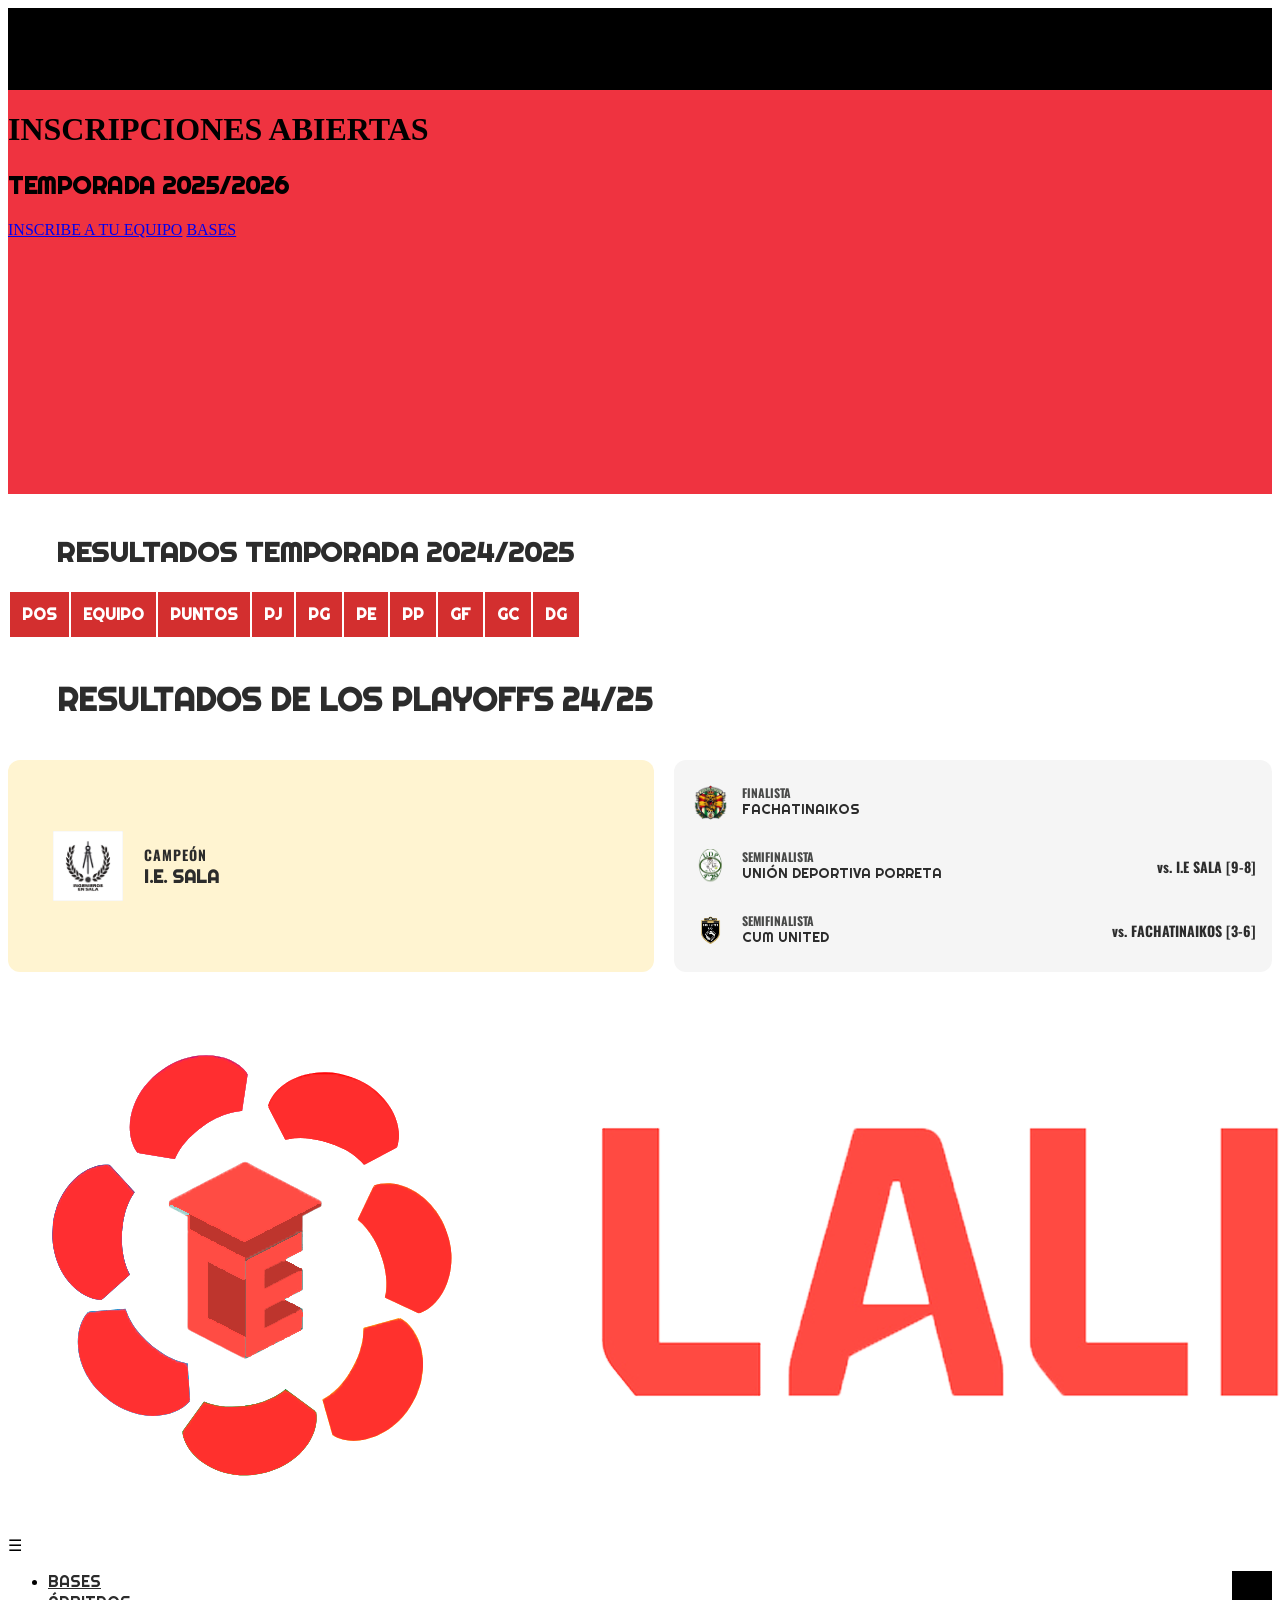
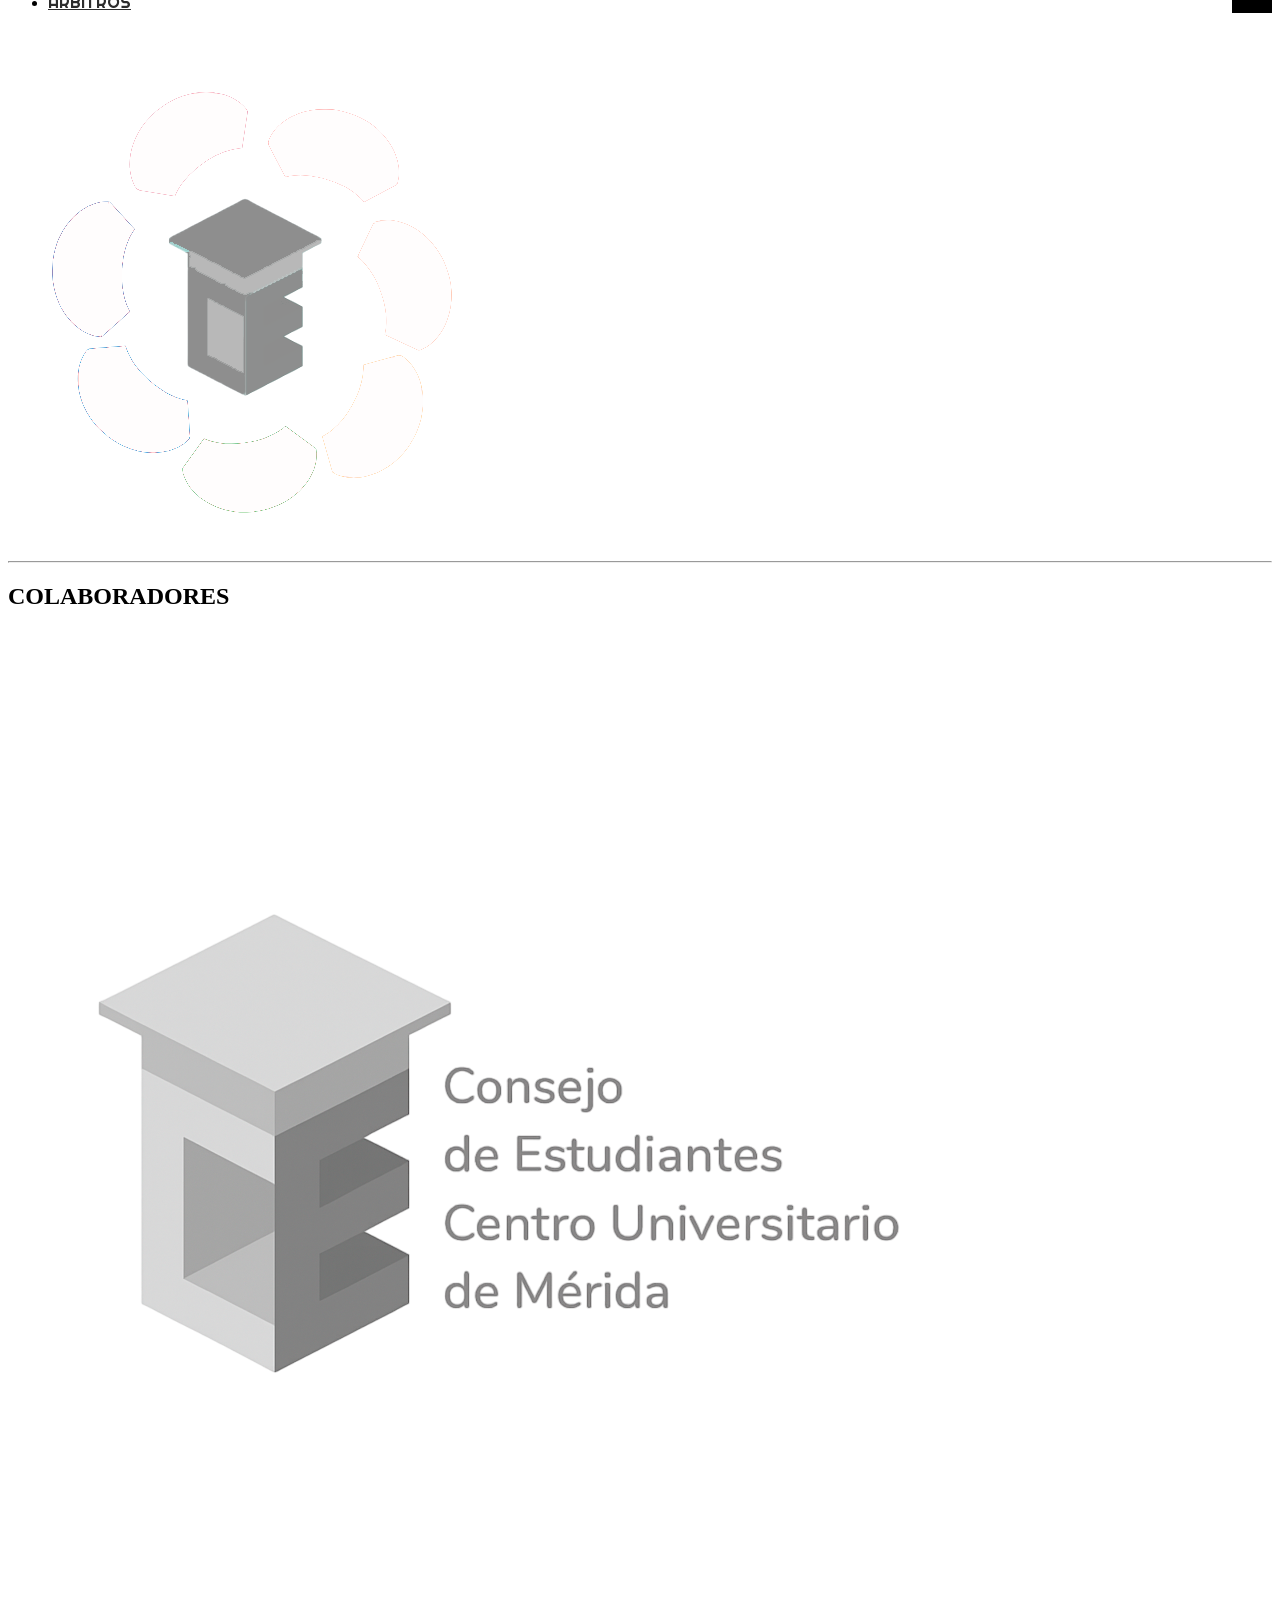
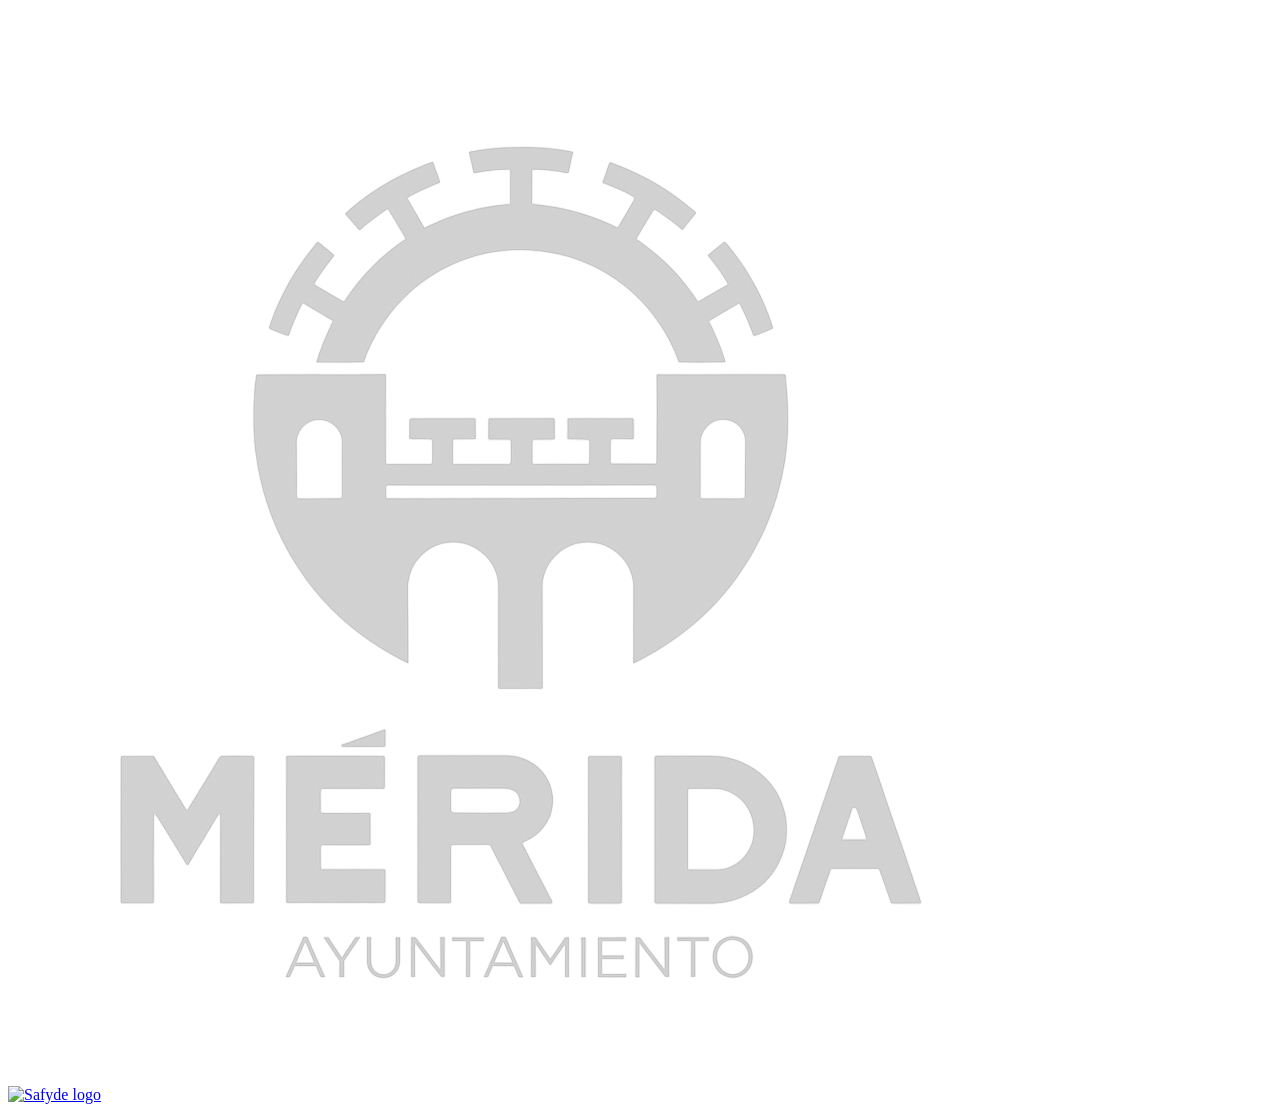
==== index.html @ 085ee6e8 "Portal del árbitro incorporado" ====
<!DOCTYPE html>
<html lang="es">

<head>
    <meta charset="UTF-8">
    <meta name="viewport" content="width=device-width, initial-scale=1.0">
    <title>LALIGA DEL CUMe - Inicio</title>
    <link rel="stylesheet" href="styles/styles.css">
    <link rel="stylesheet" href="styles/preloader.css">
    <link rel="stylesheet" href="styles/stylesTeams.css">
    <link rel="stylesheet" href="styles/estadisticas.css">
    <link rel="icon" href="images/favicon/favicon-32x32.png" type="image/x-icon">
    <link rel="preconnect" href="https://fonts.googleapis.com">
    <link rel="preconnect" href="https://fonts.gstatic.com" crossorigin>
    <link href="https://fonts.googleapis.com/css2?family=Anton&family=Oswald:wght@200..700&display=swap"
        rel="stylesheet">
    <link rel="stylesheet" href="https://fonts.googleapis.com/css?family=Righteous">
    <link rel="stylesheet" href="https://fonts.googleapis.com/css?family=Monomaniac+One">
</head>

<body>
    <div style="background-color: #ef3340; height: 404px; border-top: 82px solid;">
        <div class="hero">
            <h1>INSCRIPCIONES ABIERTAS</h1>
            <h2 style="font-family: Righteous;">TEMPORADA 2025/2026</h2>
            <a href="https://forms.gle/AZAwZjxDBY2F9Ka5A" class="btn" target="_blank">INSCRIBE A TU EQUIPO</a>
            <a href="LALIGA Normas 2526 v1.0.pdf" class="btn bases-btn mobile-only" target="_blank">BASES</a>
        </div>
    </div>
    <div class="estadisticas">
        <h2 id="tituloEstadisticas">RESULTADOS TEMPORADA 2024/2025</h2>
        <table id="tablaEstadisticas">
            <thead>
                <tr>
                    <th>POS</th>
                    <th>EQUIPO</th>
                    <th>PUNTOS</th>
                    <th>PJ</th>
                    <th>PG</th>
                    <th>PE</th>
                    <th>PP</th>
                    <th>GF</th>
                    <th>GC</th>
                    <th>DG</th>
                </tr>
            </thead>
            <tbody>
                <!-- Los datos de Google Sheets se insertarán aquí -->
            </tbody>
        </table>
    </div>
    <h2 id="tituloPlayoffs">RESULTADOS DE LOS PLAYOFFS 24/25</h2>
    <section id="playoffResults">
        <div class="playoff-container">
            <!-- Campeón -->
            <div class="playoff-winner">
                <div class="team-logo">
                    <img src="images/Escudos/I.E. SALA.png" alt="Logo Campeón">
                </div>
                <div class="team-info">
                    <span class="title">CAMPEÓN</span>
                    <span class="name">I.E. SALA</span>
                </div>
            </div>
            <!-- Cuadro de Finalista y Semifinalistas -->
            <div class="playoff-box">
                <!-- Finalista -->
                <div class="playoff-entry">
                    <div class="entry-logo">
                        <img src="images/Escudos/FACHATINAIKOS.png" alt="Finalista">
                    </div>
                    <div class="entry-info">
                        <span class="title">FINALISTA</span>
                        <span class="name">FACHATINAIKOS</span>
                    </div>
                </div>
                <!-- Semifinalista 1 -->
                <div class="playoff-entry">
                    <div class="entry-logo">
                        <img src="images/Escudos/UNIÓN DEPORTIVA PORRETA.png" alt="Semifinalista 1">
                    </div>
                    <div class="entry-info">
                        <span class="title">SEMIFINALISTA</span>
                        <span class="name">UNIÓN DEPORTIVA PORRETA</span>
                    </div>
                    <div class="match-result">vs. I.E SALA [9-8]</div>
                </div>
                <!-- Semifinalista 2 -->
                <div class="playoff-entry">
                    <div class="entry-logo">
                        <img src="images/Escudos/CUM UNITED.png" alt="Semifinalista 2">
                    </div>
                    <div class="entry-info">
                        <span class="title">SEMIFINALISTA</span>
                        <span class="name">CUM UNITED</span>
                    </div>
                    <div class="match-result">vs. FACHATINAIKOS [3-6]</div>
                </div>
            </div>
        </div>
    </section>
    <nav class="navbar">
        <div class="logoLiga">
            <a href="index.html">
                <img src="images/logoLigaRojo.png" alt="CECUME logo" class="img">
            </a>
            <h1></h1>
        </div>
        <div class="menu-toggle" id="menu-toggle">&#9776;</div>
        <ul class="nav-links" id="nav-links" style="border-right: 40px solid;">
            <!--<li>
                    <a href="#main-content" style="color: #2c2c2c; font-family: Righteous;">JORNADAS</a>
                </li>
                <li>
                    <a href="#jornadas-container" style="color: #2c2c2c; font-family: Righteous;">EQUIPOS</a>
                </li>
            <li>
                <a href="equipos.html" style="color: #2c2c2c; font-family: Righteous;">EQUIPOS</a>
            </li>-->
            <li>
                <a href="LALIGA Normas 2526 v1.0.pdf" target="_blank"
                    style="color: #2c2c2c; font-family: Righteous;">BASES</a>
            </li>
            <li>
                <a href="actas.html" style="color: #2c2c2c; font-family: Righteous;">ÁRBITROS</a>
            </li>
        </ul>
    </nav>
    <div class="container">
        <div class="content-wrapper">
            <div class="sidebar">
                <table id="goleadores">
                    <thead>
                        <tr>
                        </tr>
                    </thead>
                    <tbody></tbody>
                </table>
            </div>
        </div>
    </div>
    <div id="jornadas-container">
    </div>
    <footer>
        <div class="footer-logo">
            <img src="images/logoLigaNuevo.png" alt="Logo Liga">
        </div>
        <hr class="footer-separator">
        <h2 class="footer-title">COLABORADORES</h2>
        <div class="footer-logos">
            <div class="logo-container logo-cecume">
                <a href="https://www.cecume.org" target="_blank">
                    <img src="images/cecume.png" alt="CECUME logo">
                </a>
            </div>
            <div class="logo-container logo-merida">
                <a href="https://merida.es" target="_blank">
                    <img src="images/aytoMerida.png" alt="Ayto Mérida logo">
                </a>
            </div>
            <div class="logo-container logo-safyde">
                <a href="https://safyde.unex.es" target="_blank">
                    <img src="images/safyde.png" alt="Safyde logo">
                </a>
            </div>
        </div>
    </footer>
    <script src="scripts/script.js"></script>
</body>

</html>
---- styles/estadisticas.css ----
#jornadas-container {
    width: 80%;
    max-width: 700px;
    margin: 20px auto; /* Centra el contenedor en la página */
}

.jornada {
    display: flex; /* Cambiado a flex para alinear contenido */
    flex-direction: column; /* Coloca elementos uno debajo del otro */
    align-items: center; /* Centra el contenido dentro de la jornada */
    background-color: #444;
    margin-bottom: 20px;
    padding: 10px;
    border-radius: 8px;
}

.jornada-title {
    font-size: 1.2em; /* Tamaño base del título */
    margin-bottom: 10px;
    font-weight: bold;
    text-align: center; /* Centra el título */
}

.partido {
    display: flex;
    justify-content: space-between; /* Alinea los elementos a los extremos */
    align-items: center; /* Centra verticalmente los elementos */
    padding: 10px;
    border-top: 1px solid #555;
    width: 100%; /* Asegura que el partido ocupe todo el ancho */
    box-sizing: border-box; /* Incluye padding y border en el ancho total */
}

.partido:first-child {
    border-top: none;
}

.equipo {
    display: flex;
    flex-direction: column; /* Cambiado para mostrar escudo encima del nombre */
    align-items: center; /* Centra horizontalmente el escudo y el nombre */
    flex: 1; /* Permite que el equipo ocupe el espacio restante */
    min-width: 0; /* Permite que el texto se ajuste correctamente */
}

.equipo img {
    width: 48px; /* Aumenta el tamaño de los logos */
    height: 48px; /* Mantiene la proporción */
    margin-bottom: 4px; /* Espacio entre el escudo y el nombre */
}

.resultado {
    font-size: 1em; /* Tamaño base del resultado */
    font-weight: bold;
    text-align: right; /* Alinea el texto a la derecha */
    white-space: nowrap; /* Evita que el texto se rompa en múltiples líneas */
    min-width: 50px; /* Establece un ancho mínimo para el resultado */
}

.estado {
    font-size: 0.9em; /* Tamaño del estado */
    color: #32CD32;
}

/* Estilo responsivo para pantallas pequeñas */
@media (max-width: 600px) {
    .equipo img {
        width: 36px; /* Reduce el tamaño de los logos en pantallas pequeñas */
        height: 36px; /* Mantiene la proporción */
    }

    .jornada-title {
        font-size: 1em; /* Reduce el tamaño de la fuente en pantallas pequeñas */
    }

    .partido {
        padding: 8px; /* Reduce el padding de los partidos */
    }

    .resultado {
        font-size: 0.8em; /* Reduce el tamaño del resultado en pantallas pequeñas */
    }

    .estado {
        font-size: 0.8em; /* Reduce el tamaño del estado en pantallas pequeñas */
    }

    .jornada {
        padding: 8px; /* Reduce el padding de la jornada para que se vea más compacto */
    }
}

/* Contenedor de la tabla */
.estadisticas {
    width: 100%;
    margin: 40px 0;
    text-align: center;
    font-family: 'Righteous', sans-serif;
    color: #2c2c2c; /* texto negro por defecto */
}

#tituloEstadisticas {
    text-align: left;       /* alineado a la izquierda */
    margin: 20px 0;         /* espacio arriba y abajo */
    font-size: 28px;        /* tamaño del título */
    font-family: 'Righteous', sans-serif;
    color: #2c2c2c;         /* color negro */
    padding-left: 48px;
}

@media (max-width: 768px) {
    #tituloEstadisticas {
        font-size: 19px; /* tamaño más pequeño en móvil */
        padding-left: 12px;
    }

    /* Ocultar columnas 5, 6 y 7 de todas las tablas */
    table td:nth-child(6),
    table th:nth-child(6),
    table td:nth-child(8),
    table th:nth-child(8),
    table td:nth-child(9),
    table th:nth-child(9) {
        display: none;
    }
}

/* Encabezado */
#tablaEstadisticas thead th {
    background-color: #d32f2f; /* rojo oscuro */
    color: #ffffff;             /* blanco para contraste */
    padding: 12px;
    position: sticky;
    top: 0;
    z-index: 2;
    text-align: center; /* por defecto centrado */
}

/* Encabezado columna EQUIPOS alineado a la izquierda */
#tablaEstadisticas thead th:nth-child(2) {
    text-align: left;
    padding-left: 12px;
}

/* Filas alternas */
#tablaEstadisticas tbody tr:nth-child(odd) {
    background-color: #f5f5f5; /* gris muy claro */
    color: #2c2c2c;            /* texto negro */
}

#tablaEstadisticas tbody tr:nth-child(even) {
    background-color: #fffafa; /* blanco suave */
    color: #2c2c2c;            /* texto negro */
}

/* Hover */
#tablaEstadisticas tbody tr:hover {
    background-color: #f1dbdd; /* rosado suave */
    color: #2c2c2c;            /* texto negro */
    transition: 0.3s;
}

/* Playoff: fondo dorado suave */
#tablaEstadisticas tbody tr.playoff {
    background-color: #fff4d1; /* dorado suave */
    color: #2c2c2c;            /* texto negro */
}

/* Logos */
#tablaEstadisticas td img {
    display: inline-block;
    vertical-align: middle;
    margin-right: 8px;
    height: 20px;
}

/* Columna EQUIPOS alineada a la izquierda */
#tablaEstadisticas td:nth-child(2) {
    text-align: left;
    padding-left: 12px; /* espacio desde el borde */
}

/* Todas las demás columnas centradas */
#tablaEstadisticas td:not(:nth-child(2)) {
    text-align: center;
}

/* Contenedor del playoff */
#playoffResults {
    width: 100%;
    margin: 40px 0;
    font-family: 'Oswald', sans-serif;
    color: #2c2c2c;
}

.playoff-container {
    display: flex;
    flex-wrap: wrap;
    gap: 20px;
}

/* Campeón */
.playoff-winner {
    display: flex;
    align-items: center;
    background-color: #fff4d1; /* dorado suave */
    padding: 40px;
    border-radius: 12px;
    flex: 1 1 300px;
    font-family: 'Oswald', sans-serif;
    color: #2c2c2c;
}

.playoff-winner .team-logo {
    width: 80px;
    height: 80px;
    display: flex;
    align-items: center;
    justify-content: center;
    margin-right: 16px;
}

.playoff-winner .team-logo img {
    max-width: 70px;
    max-height: 70px;
}

.playoff-winner .team-info {
    display: flex;
    flex-direction: column;
    justify-content: center;
}

.playoff-winner .team-info .title {
    font-weight: bold;
    font-size: 14px;
    letter-spacing: 1px;
    text-transform: uppercase; /* MAYÚSCULAS */
    color: #484948;
    color: inherit;
}

.playoff-winner .team-info .name {
    font-size: 18px;
    font-weight: 700;
    font-family: "Righteous";
}

/* Cuadro de Finalista y Semifinalistas */
.playoff-box {
    display: flex;
    flex-direction: column;
    gap: 12px;
    flex: 1 1 300px;
    background-color: #f5f5f5;
    border-radius: 12px;
    padding: 16px;
    font-family: 'Oswald', sans-serif;
    color: #2c2c2c;
}

/* Cada entrada de playoff */
.playoff-entry {
    display: flex;
    align-items: center;
    gap: 12px;
    padding: 6px 0;
    color: inherit;
    font-family: inherit;
}

.playoff-entry .entry-logo {
    width: 40px;
    height: 40px;
    display: flex;
    align-items: center;
    justify-content: center;
}

.playoff-entry .entry-logo img {
    max-width: 35px;
    max-height: 35px;
}

.playoff-entry .entry-info {
    display: flex;
    flex-direction: column;
}

.playoff-entry .entry-info .title {
    font-size: 12px;
    font-weight: bold;
    line-height: 1.2;
    text-transform: uppercase; /* MAYÚSCULAS */
    color: #484948;
}

.playoff-entry .entry-info .name {
    font-size: 14px;
    font-weight: 500;
    font-family: "Righteous";
    color: inherit;
}

.playoff-entry .match-result {
    margin-left: auto;
    font-weight: bold;
    font-size: 14px;
    color: #2c2c2c;
}

/* Responsive */
@media (max-width: 768px) {
    .playoff-container {
        flex-direction: column;
    }

    .playoff-entry {
        flex-direction: column;
        align-items: flex-start;
        gap: 4px;
    }

    .playoff-entry .match-result {
        margin-left: 0;
    }
}

#tituloPlayoffs {
    text-align: left;       /* alineado a la izquierda */
    margin: 30px 0 15px 0;  /* espacio arriba y abajo */
    font-size: 32px;        /* tamaño */
    font-weight: bold;      /* negrita */
    font-family: 'Righteous', sans-serif;
    color: #2c2c2c;         /* negro */
    padding-left: 49px;
}

@media (max-width: 768px) {
    #tituloPlayoffs {
        font-size: 22px; /* tamaño más pequeño en móvil */
        padding-left: 12px;
    }
}
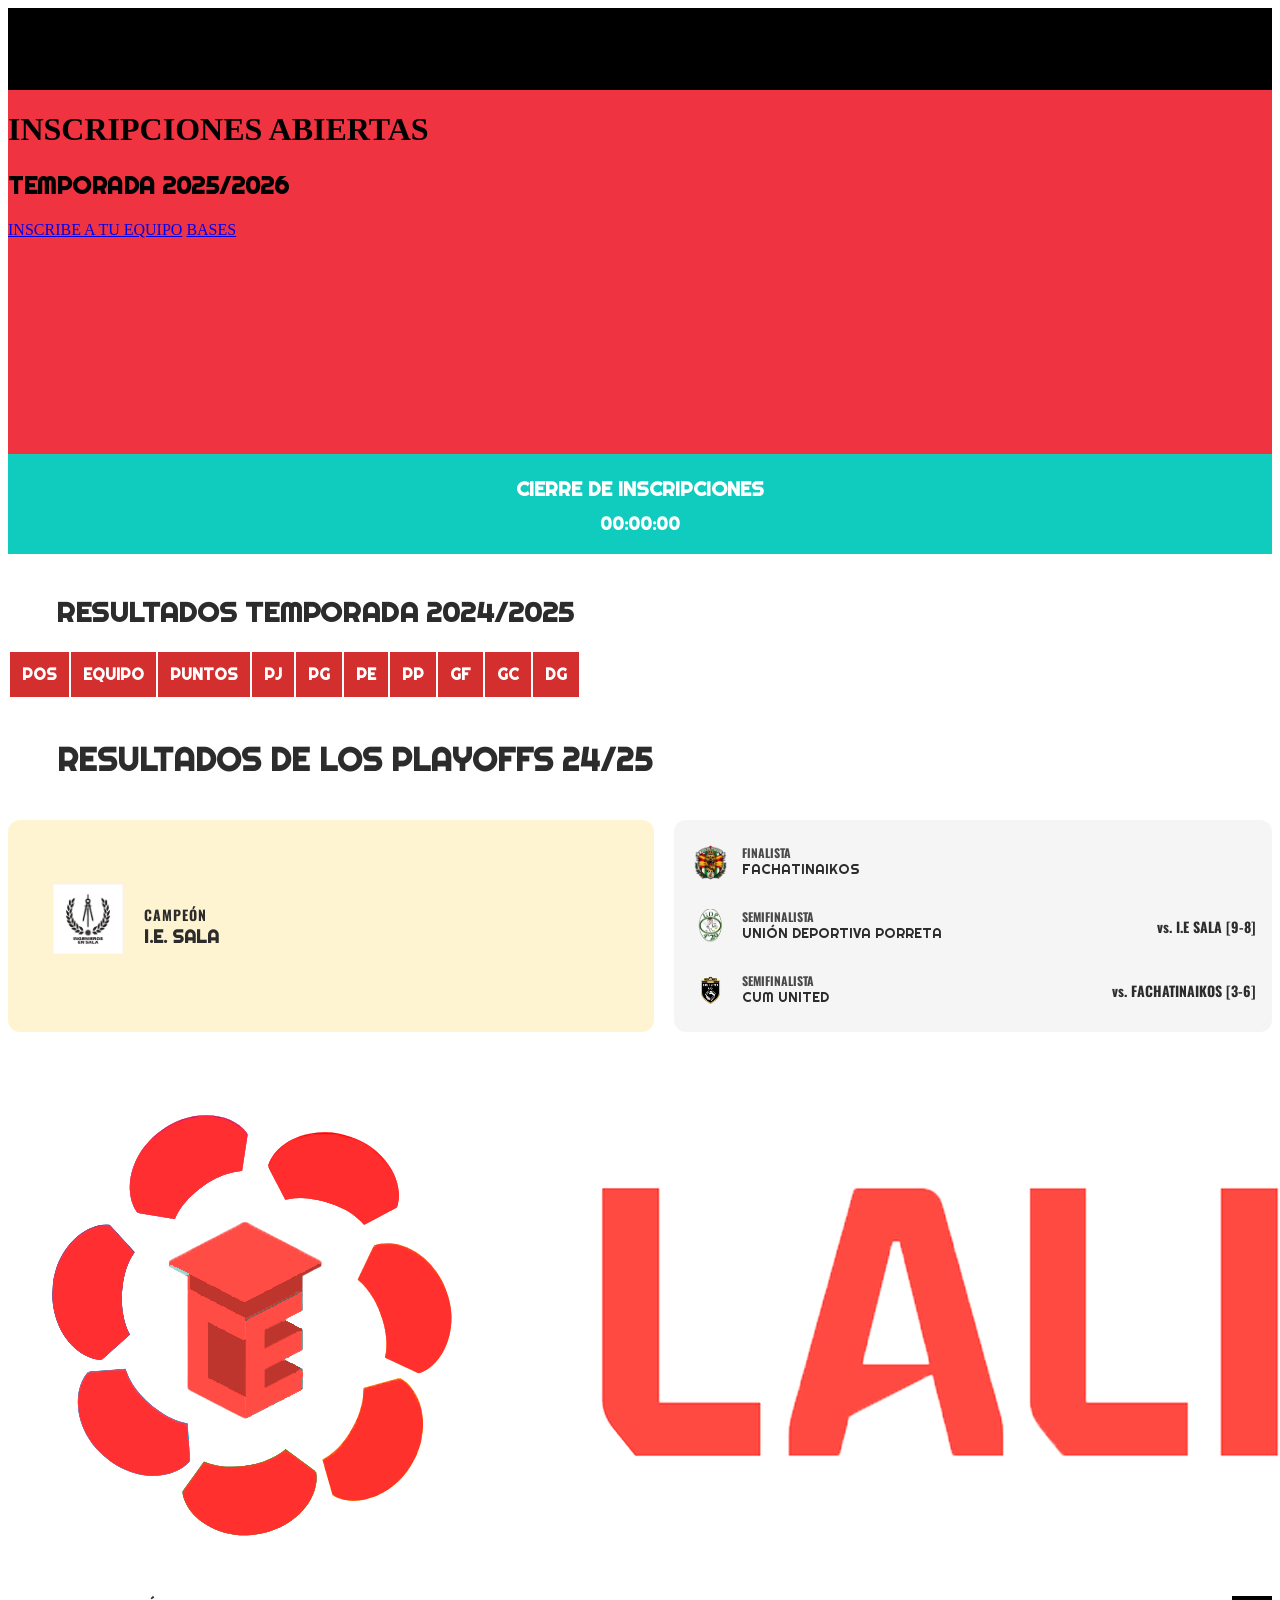
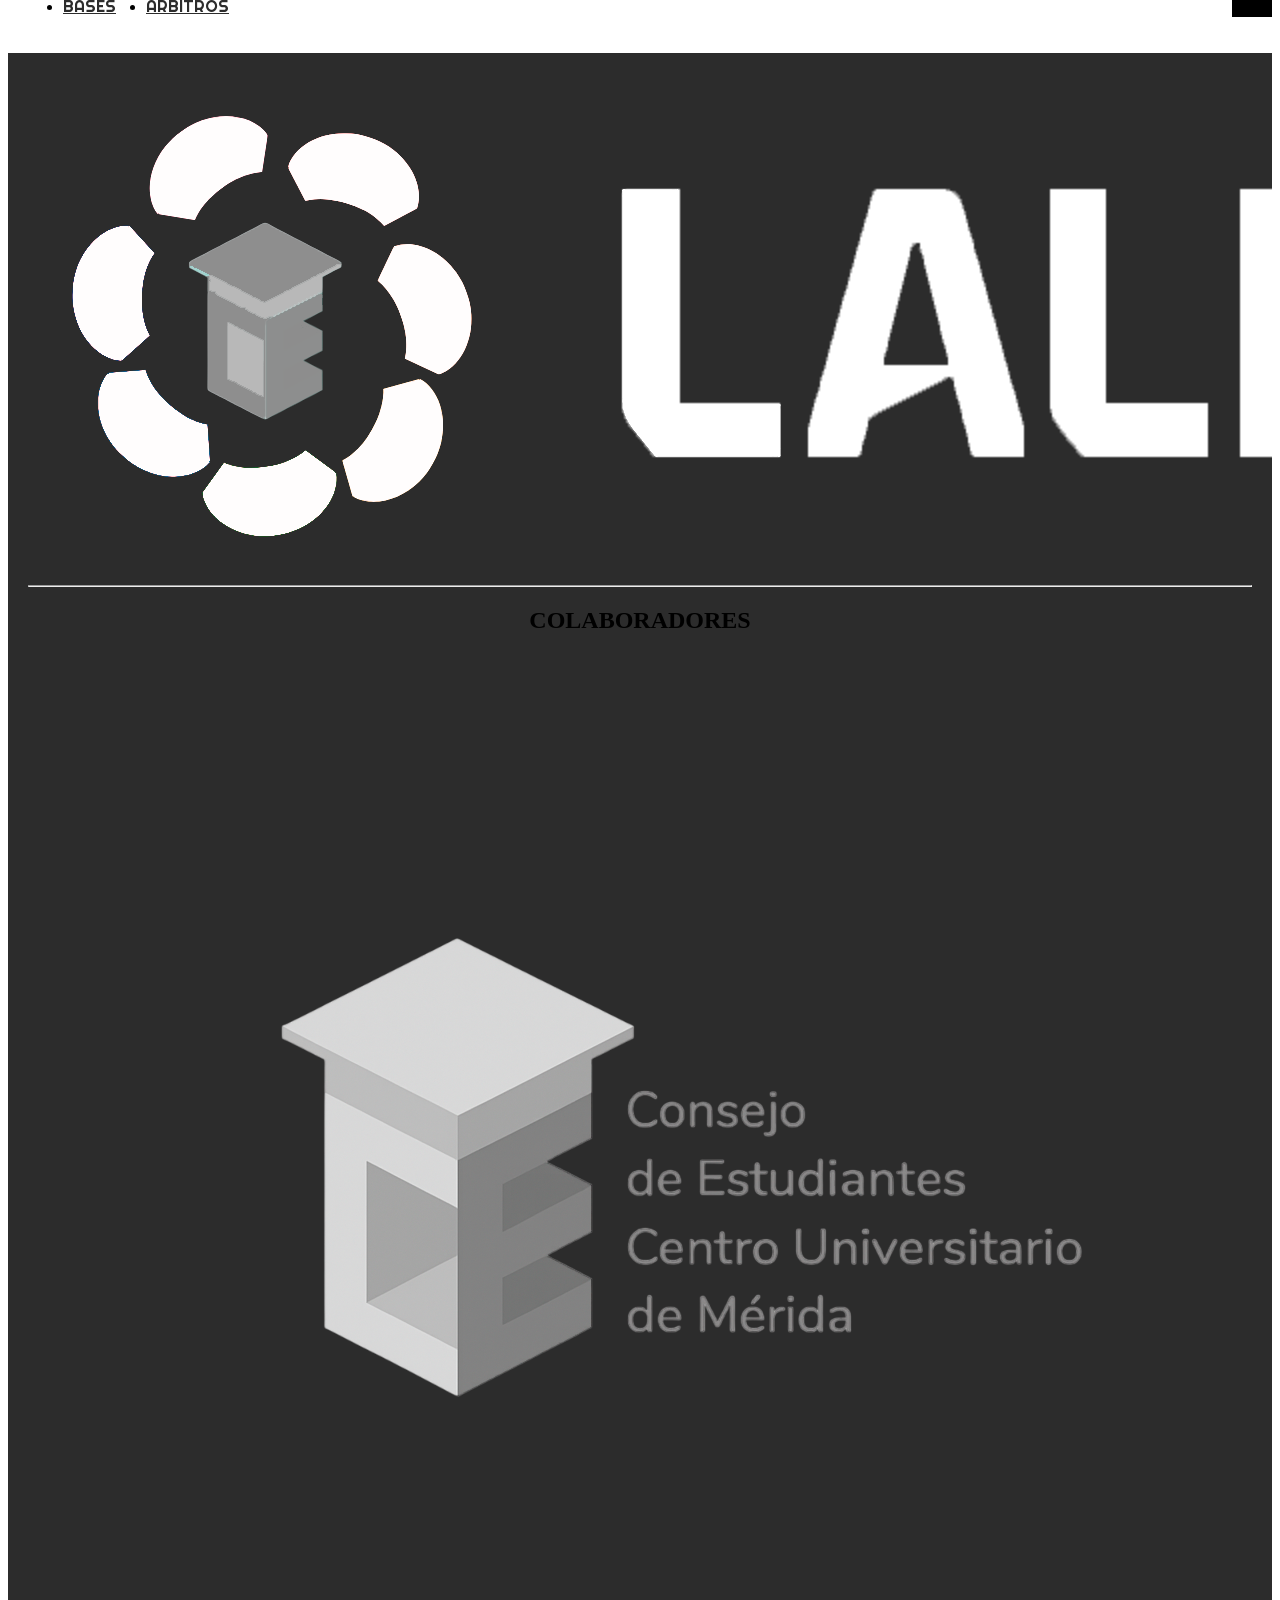
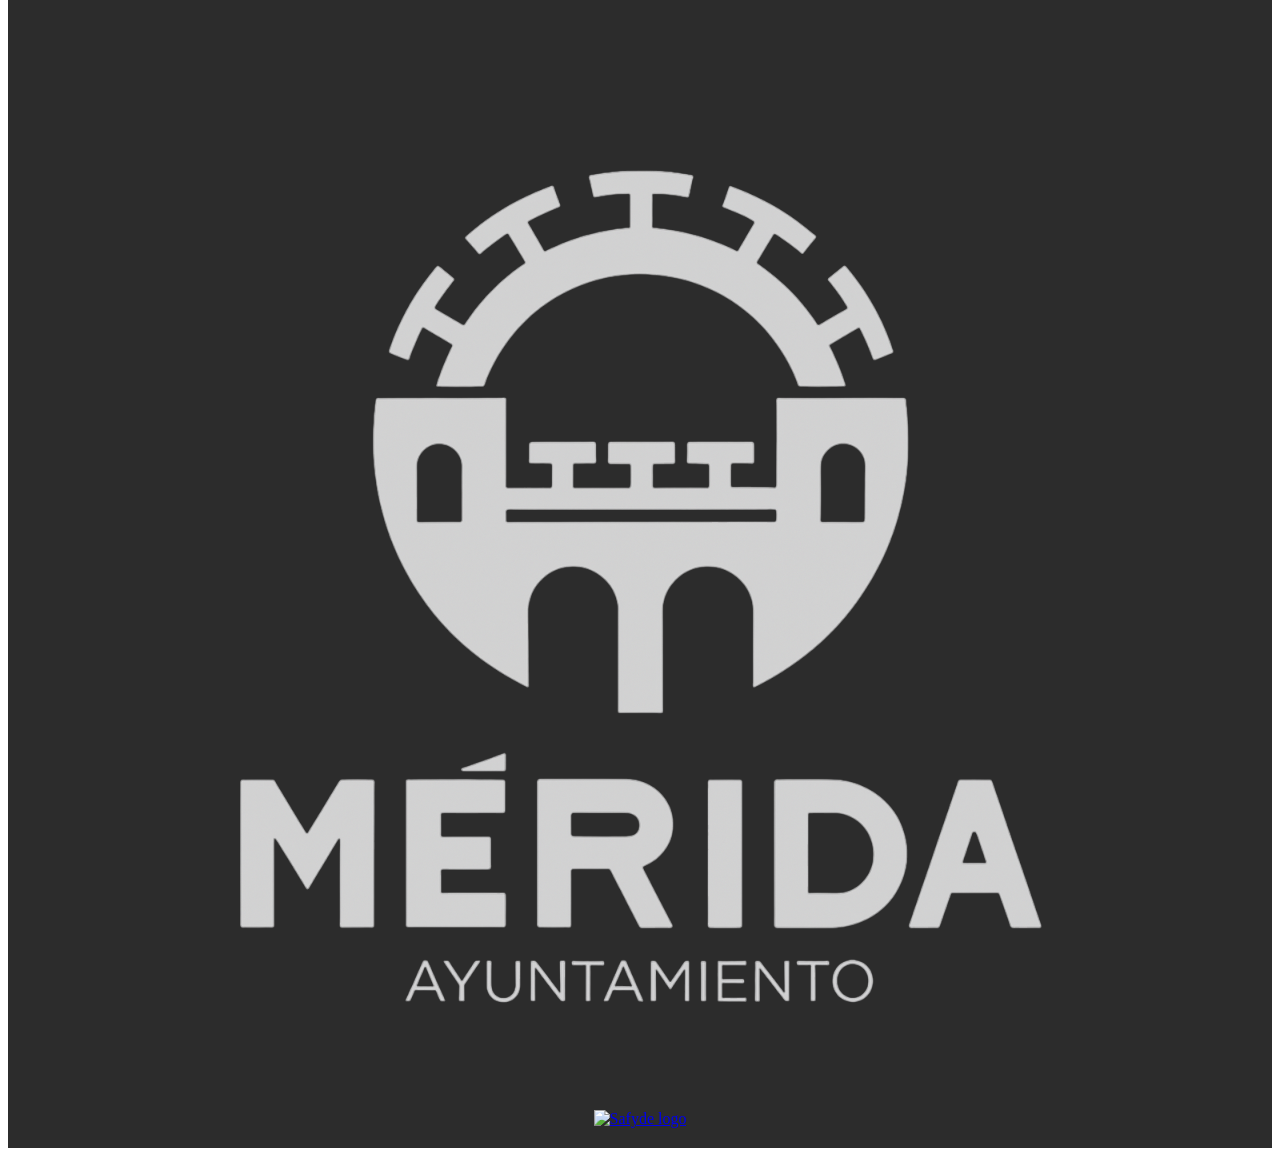
==== commit 1d3a3868: "Página de estadísticas y equipos actualizados" ====
--- a/index.html
+++ b/index.html
@@ -19,12 +19,20 @@
 </head>
 
 <body>
-    <div style="background-color: #ef3340; height: 404px; border-top: 82px solid;">
+    <div style="background-color: #ef3340; height: 364px; border-top: 82px solid;">
         <div class="hero">
             <h1>INSCRIPCIONES ABIERTAS</h1>
             <h2 style="font-family: Righteous;">TEMPORADA 2025/2026</h2>
             <a href="https://forms.gle/AZAwZjxDBY2F9Ka5A" class="btn" target="_blank">INSCRIBE A TU EQUIPO</a>
             <a href="LALIGA Normas 2526 v1.0.pdf" class="btn bases-btn mobile-only" target="_blank">BASES</a>
+        </div>
+    </div>
+    <!-- Banner de Cierre de Inscripciones -->
+    <div style="background-color: #137649; height: 100px; border-top: 0px solid;">
+        <div class="banner-cierre"
+            style="height: 100%; display: flex; flex-direction: column; align-items: center; justify-content: center; color: #ffffff">
+            <h1 style="font-size: 20px; margin-bottom: 10px; font-family: Righteous;">CIERRE DE INSCRIPCIONES</h1>
+            <div id="countdown" style="font-size: 18px; font-weight: bold; font-family: Righteous; margin-bottom: 10px;"></div>
         </div>
     </div>
     <div class="estadisticas">
@@ -168,4 +176,32 @@
     <script src="scripts/script.js"></script>
 </body>
 
+<script>
+    // Fecha límite: 10 octubre 2025 a las 23:59:59
+    const deadline = new Date("Oct 10, 2025 23:59:59").getTime();
+
+    const countdown = setInterval(() => {
+        const now = new Date().getTime();
+        const distance = deadline - now;
+
+        if (distance <= 0) {
+            clearInterval(countdown);
+            document.getElementById("countdown").innerHTML = "00:00:00";
+            return;
+        }
+
+        const days = Math.floor(distance / (1000 * 60 * 60 * 24));
+        const hours = Math.floor((distance % (1000 * 60 * 60 * 24)) / (1000 * 60 * 60));
+        const minutes = Math.floor((distance % (1000 * 60 * 60)) / (1000 * 60));
+        const seconds = Math.floor((distance % (1000 * 60)) / 1000);
+
+        // Formato con 2 dígitos
+        const format = (num) => num.toString().padStart(2, '0');
+
+        document.getElementById("countdown").innerHTML =
+            `${format(days)}D : ${format(hours)}H : ${format(minutes)}M : ${format(seconds)}S `;
+    }, 1000);
+</script>
+
+
 </html>
--- a/styles/stylesTeams.css
+++ b/styles/stylesTeams.css
@@ -0,0 +1,154 @@
+
+
+/* Desktop View */
+@media (min-width: 768px) {
+    .menu-toggle {
+        display: none;
+    }
+
+    .team-details img {
+        width: 90%;
+}
+
+    .team-details img {
+        width: 90%;
+}
+
+    .nav-links {
+        display: flex;
+        flex-direction: row;
+    }
+
+    .nav-links li {
+        margin: 0 15px;
+    }
+}
+
+/* Mobile Menu Toggle */
+#menu-toggle.active + #nav-links {
+    display: flex;
+}
+
+footer {
+    background-color: #2c2c2c;
+    padding: 20px;
+    text-align: center;
+}
+
+.colaboradores {
+    display: flex;
+    justify-content: center;
+    align-items: center;
+    gap: 20px; /* Espacio entre los logos */
+    flex-wrap: wrap; /* Permite que los elementos se ajusten si no hay espacio */
+}
+
+.logo {
+    max-height: 200px;
+    width: auto;
+    transition: transform 0.3s ease; /* Añade un efecto al hacer hover */
+}
+
+/* Sección de equipos */
+.team-section {
+    background-color: #2c2c2c;
+    padding: 20px;
+    margin-bottom: 30px;
+    display: flex;
+    flex-direction: column;
+    align-items: baseline; /* Hace que todos los elementos tengan la misma altura */
+    border-radius: 10px;
+    box-shadow: 0 0 10px rgba(0, 0, 0, 0.5);
+}
+
+/* Ajuste del logo */
+.team-logo {
+    max-height: 300px; /* Ajusta el logo al alto del contenedor */
+    max-width: 100%; /* Asegúrate de que no se desborde */
+    height: auto; /* Mantiene la proporción */
+    object-fit: contain; /* Asegura que el logo no se deforme */
+    margin-bottom: 15px; /* Añade espacio entre la imagen y el contenido */
+}
+
+/* Detalles del equipo */
+.team-details {
+    flex-grow: 1;
+    display: flex;
+    flex-direction: row;
+    padding-right: 10%;
+}
+.team-details img {
+    width: 70%;
+}
+
+.team-section h2 {
+    color: #e63946;
+    font-size: 24px;
+    margin-bottom: 10px;
+}
+
+.team-image {
+    height: auto; /* Mantiene la proporción */
+    object-fit: cover; /* Cubre el área sin deformarse */
+    border-radius: 10px;
+    box-shadow: 0 0 10px rgba(0, 0, 0, 0.5);
+}
+
+.team-image img{
+    width: 40%;
+}
+
+/* Responsivo: ajuste en pantallas pequeñas */
+@media (max-width: 1100px) {
+    .team-details {
+        flex-direction: column; /* Apila la imagen y el contenido verticalmente */
+        align-items: center; /* Centra los elementos */
+    }
+
+    .team-details img {
+            width: 90%;
+    }
+
+    .team-logo {
+        margin-bottom: 15px; /* Espacio entre imagen y contenido */
+        width: 80%; /* Ajusta el ancho según tus necesidades */
+    }
+
+    .team-section h2 {
+        font-size: 15px; /* Tamaño más pequeño en pantallas pequeñas */
+    }
+
+    .team-image {
+        max-width: 100%; /* Imagen ocupa todo el ancho disponible */
+        height: auto; /* Mantiene la proporción */
+    }
+
+    .colaboradores {
+        flex-direction: column; /* Cambia la dirección a columna en pantallas pequeñas */
+    }
+
+    .logo {
+        max-width: 100px; /* Los logos serán más pequeños en pantallas pequeñas */
+    }
+}
+
+.logo:hover {
+    transform: scale(1.1); /* Aumenta ligeramente el tamaño al pasar el mouse */
+}
+
+.banner-cierre {
+    background-color: #10ccbf; /* el color que quieras */
+    height: 200px;
+    display: flex;
+    justify-content: center;
+    align-items: center;
+    color: rgb(255, 255, 255);
+    text-align: center;
+}
+
+@media (max-width: 768px) {
+    .banner-cierre {
+        background-color: #10ccbf; /* Móvil */
+    }
+}
+
--- a/styles/estadisticas.css
+++ b/styles/estadisticas.css
@@ -1,13 +1,17 @@
 #jornadas-container {
     width: 80%;
     max-width: 700px;
-    margin: 20px auto; /* Centra el contenedor en la página */
+    margin: 20px auto;
+    /* Centra el contenedor en la página */
 }
 
 .jornada {
-    display: flex; /* Cambiado a flex para alinear contenido */
-    flex-direction: column; /* Coloca elementos uno debajo del otro */
-    align-items: center; /* Centra el contenido dentro de la jornada */
+    display: flex;
+    /* Cambiado a flex para alinear contenido */
+    flex-direction: column;
+    /* Coloca elementos uno debajo del otro */
+    align-items: center;
+    /* Centra el contenido dentro de la jornada */
     background-color: #444;
     margin-bottom: 20px;
     padding: 10px;
@@ -15,20 +19,26 @@
 }
 
 .jornada-title {
-    font-size: 1.2em; /* Tamaño base del título */
+    font-size: 1.2em;
+    /* Tamaño base del título */
     margin-bottom: 10px;
     font-weight: bold;
-    text-align: center; /* Centra el título */
+    text-align: center;
+    /* Centra el título */
 }
 
 .partido {
     display: flex;
-    justify-content: space-between; /* Alinea los elementos a los extremos */
-    align-items: center; /* Centra verticalmente los elementos */
+    justify-content: space-between;
+    /* Alinea los elementos a los extremos */
+    align-items: center;
+    /* Centra verticalmente los elementos */
     padding: 10px;
     border-top: 1px solid #555;
-    width: 100%; /* Asegura que el partido ocupe todo el ancho */
-    box-sizing: border-box; /* Incluye padding y border en el ancho total */
+    width: 100%;
+    /* Asegura que el partido ocupe todo el ancho */
+    box-sizing: border-box;
+    /* Incluye padding y border en el ancho total */
 }
 
 .partido:first-child {
@@ -37,56 +47,75 @@
 
 .equipo {
     display: flex;
-    flex-direction: column; /* Cambiado para mostrar escudo encima del nombre */
-    align-items: center; /* Centra horizontalmente el escudo y el nombre */
-    flex: 1; /* Permite que el equipo ocupe el espacio restante */
-    min-width: 0; /* Permite que el texto se ajuste correctamente */
+    flex-direction: column;
+    /* Cambiado para mostrar escudo encima del nombre */
+    align-items: center;
+    /* Centra horizontalmente el escudo y el nombre */
+    flex: 1;
+    /* Permite que el equipo ocupe el espacio restante */
+    min-width: 0;
+    /* Permite que el texto se ajuste correctamente */
 }
 
 .equipo img {
-    width: 48px; /* Aumenta el tamaño de los logos */
-    height: 48px; /* Mantiene la proporción */
-    margin-bottom: 4px; /* Espacio entre el escudo y el nombre */
+    width: 48px;
+    /* Aumenta el tamaño de los logos */
+    height: 48px;
+    /* Mantiene la proporción */
+    margin-bottom: 4px;
+    /* Espacio entre el escudo y el nombre */
 }
 
 .resultado {
-    font-size: 1em; /* Tamaño base del resultado */
-    font-weight: bold;
-    text-align: right; /* Alinea el texto a la derecha */
-    white-space: nowrap; /* Evita que el texto se rompa en múltiples líneas */
-    min-width: 50px; /* Establece un ancho mínimo para el resultado */
+    font-size: 1em;
+    /* Tamaño base del resultado */
+    font-weight: bold;
+    text-align: right;
+    /* Alinea el texto a la derecha */
+    white-space: nowrap;
+    /* Evita que el texto se rompa en múltiples líneas */
+    min-width: 50px;
+    /* Establece un ancho mínimo para el resultado */
 }
 
 .estado {
-    font-size: 0.9em; /* Tamaño del estado */
+    font-size: 0.9em;
+    /* Tamaño del estado */
     color: #32CD32;
 }
 
 /* Estilo responsivo para pantallas pequeñas */
 @media (max-width: 600px) {
     .equipo img {
-        width: 36px; /* Reduce el tamaño de los logos en pantallas pequeñas */
-        height: 36px; /* Mantiene la proporción */
+        width: 36px;
+        /* Reduce el tamaño de los logos en pantallas pequeñas */
+        height: 36px;
+        /* Mantiene la proporción */
     }
 
     .jornada-title {
-        font-size: 1em; /* Reduce el tamaño de la fuente en pantallas pequeñas */
+        font-size: 1em;
+        /* Reduce el tamaño de la fuente en pantallas pequeñas */
     }
 
     .partido {
-        padding: 8px; /* Reduce el padding de los partidos */
+        padding: 8px;
+        /* Reduce el padding de los partidos */
     }
 
     .resultado {
-        font-size: 0.8em; /* Reduce el tamaño del resultado en pantallas pequeñas */
+        font-size: 0.8em;
+        /* Reduce el tamaño del resultado en pantallas pequeñas */
     }
 
     .estado {
-        font-size: 0.8em; /* Reduce el tamaño del estado en pantallas pequeñas */
+        font-size: 0.8em;
+        /* Reduce el tamaño del estado en pantallas pequeñas */
     }
 
     .jornada {
-        padding: 8px; /* Reduce el padding de la jornada para que se vea más compacto */
+        padding: 8px;
+        /* Reduce el padding de la jornada para que se vea más compacto */
     }
 }
 
@@ -96,21 +125,27 @@
     margin: 40px 0;
     text-align: center;
     font-family: 'Righteous', sans-serif;
-    color: #2c2c2c; /* texto negro por defecto */
+    color: #2c2c2c;
+    /* texto negro por defecto */
 }
 
 #tituloEstadisticas {
-    text-align: left;       /* alineado a la izquierda */
-    margin: 20px 0;         /* espacio arriba y abajo */
-    font-size: 28px;        /* tamaño del título */
+    text-align: left;
+    /* alineado a la izquierda */
+    margin: 20px 0;
+    /* espacio arriba y abajo */
+    font-size: 28px;
+    /* tamaño del título */
     font-family: 'Righteous', sans-serif;
-    color: #2c2c2c;         /* color negro */
+    color: #2c2c2c;
+    /* color negro */
     padding-left: 48px;
 }
 
 @media (max-width: 768px) {
     #tituloEstadisticas {
-        font-size: 19px; /* tamaño más pequeño en móvil */
+        font-size: 19px;
+        /* tamaño más pequeño en móvil */
         padding-left: 12px;
     }
 
@@ -127,13 +162,16 @@
 
 /* Encabezado */
 #tablaEstadisticas thead th {
-    background-color: #d32f2f; /* rojo oscuro */
-    color: #ffffff;             /* blanco para contraste */
+    background-color: #d32f2f;
+    /* rojo oscuro */
+    color: #ffffff;
+    /* blanco para contraste */
     padding: 12px;
     position: sticky;
     top: 0;
     z-index: 2;
-    text-align: center; /* por defecto centrado */
+    text-align: center;
+    /* por defecto centrado */
 }
 
 /* Encabezado columna EQUIPOS alineado a la izquierda */
@@ -144,26 +182,34 @@
 
 /* Filas alternas */
 #tablaEstadisticas tbody tr:nth-child(odd) {
-    background-color: #f5f5f5; /* gris muy claro */
-    color: #2c2c2c;            /* texto negro */
+    background-color: #f5f5f5;
+    /* gris muy claro */
+    color: #2c2c2c;
+    /* texto negro */
 }
 
 #tablaEstadisticas tbody tr:nth-child(even) {
-    background-color: #fffafa; /* blanco suave */
-    color: #2c2c2c;            /* texto negro */
+    background-color: #fffafa;
+    /* blanco suave */
+    color: #2c2c2c;
+    /* texto negro */
 }
 
 /* Hover */
 #tablaEstadisticas tbody tr:hover {
-    background-color: #f1dbdd; /* rosado suave */
-    color: #2c2c2c;            /* texto negro */
+    background-color: #f1dbdd;
+    /* rosado suave */
+    color: #2c2c2c;
+    /* texto negro */
     transition: 0.3s;
 }
 
 /* Playoff: fondo dorado suave */
 #tablaEstadisticas tbody tr.playoff {
-    background-color: #fff4d1; /* dorado suave */
-    color: #2c2c2c;            /* texto negro */
+    background-color: #fff4d1;
+    /* dorado suave */
+    color: #2c2c2c;
+    /* texto negro */
 }
 
 /* Logos */
@@ -177,7 +223,8 @@
 /* Columna EQUIPOS alineada a la izquierda */
 #tablaEstadisticas td:nth-child(2) {
     text-align: left;
-    padding-left: 12px; /* espacio desde el borde */
+    padding-left: 12px;
+    /* espacio desde el borde */
 }
 
 /* Todas las demás columnas centradas */
@@ -203,7 +250,8 @@
 .playoff-winner {
     display: flex;
     align-items: center;
-    background-color: #fff4d1; /* dorado suave */
+    background-color: #fff4d1;
+    /* dorado suave */
     padding: 40px;
     border-radius: 12px;
     flex: 1 1 300px;
@@ -211,6 +259,43 @@
     color: #2c2c2c;
 }
 
+/* Header de la sección */
+.equipos-header {
+    background-color: #ef3340;
+    height: 300px;
+    width: 100%;
+    display: flex;
+    align-items: center;
+    justify-content: center;
+    padding-bottom: 20px;
+    flex-direction: column;
+    /* separa el texto del borde */
+}
+
+.equipos-header h2 {
+    color: white;
+    font-family: 'Righteous', sans-serif;
+    font-size: 62px;
+    margin-bottom: 6px;
+    line-height: 1;
+
+    /* Centramos verticalmente un poco más hacia abajo si se quiere */
+    transform: translateY(40px);
+    padding-right: 0px;
+}
+
+.equipos-header h3 {
+    color: #ffe1dd;
+    font-family: 'Righteous', sans-serif;
+    font-size: 16px;
+    margin-top: 15px;
+    line-height: 1;
+
+    /* Centramos verticalmente un poco más hacia abajo si se quiere */
+    transform: translateY(40px);
+    padding-right: 0px;
+}
+
 .playoff-winner .team-logo {
     width: 80px;
     height: 80px;
@@ -235,7 +320,8 @@
     font-weight: bold;
     font-size: 14px;
     letter-spacing: 1px;
-    text-transform: uppercase; /* MAYÚSCULAS */
+    text-transform: uppercase;
+    /* MAYÚSCULAS */
     color: #484948;
     color: inherit;
 }
@@ -291,7 +377,8 @@
     font-size: 12px;
     font-weight: bold;
     line-height: 1.2;
-    text-transform: uppercase; /* MAYÚSCULAS */
+    text-transform: uppercase;
+    /* MAYÚSCULAS */
     color: #484948;
 }
 
@@ -327,18 +414,24 @@
 }
 
 #tituloPlayoffs {
-    text-align: left;       /* alineado a la izquierda */
-    margin: 30px 0 15px 0;  /* espacio arriba y abajo */
-    font-size: 32px;        /* tamaño */
-    font-weight: bold;      /* negrita */
+    text-align: left;
+    /* alineado a la izquierda */
+    margin: 30px 0 15px 0;
+    /* espacio arriba y abajo */
+    font-size: 32px;
+    /* tamaño */
+    font-weight: bold;
+    /* negrita */
     font-family: 'Righteous', sans-serif;
-    color: #2c2c2c;         /* negro */
+    color: #2c2c2c;
+    /* negro */
     padding-left: 49px;
 }
 
 @media (max-width: 768px) {
     #tituloPlayoffs {
-        font-size: 22px; /* tamaño más pequeño en móvil */
+        font-size: 22px;
+        /* tamaño más pequeño en móvil */
         padding-left: 12px;
     }
 }
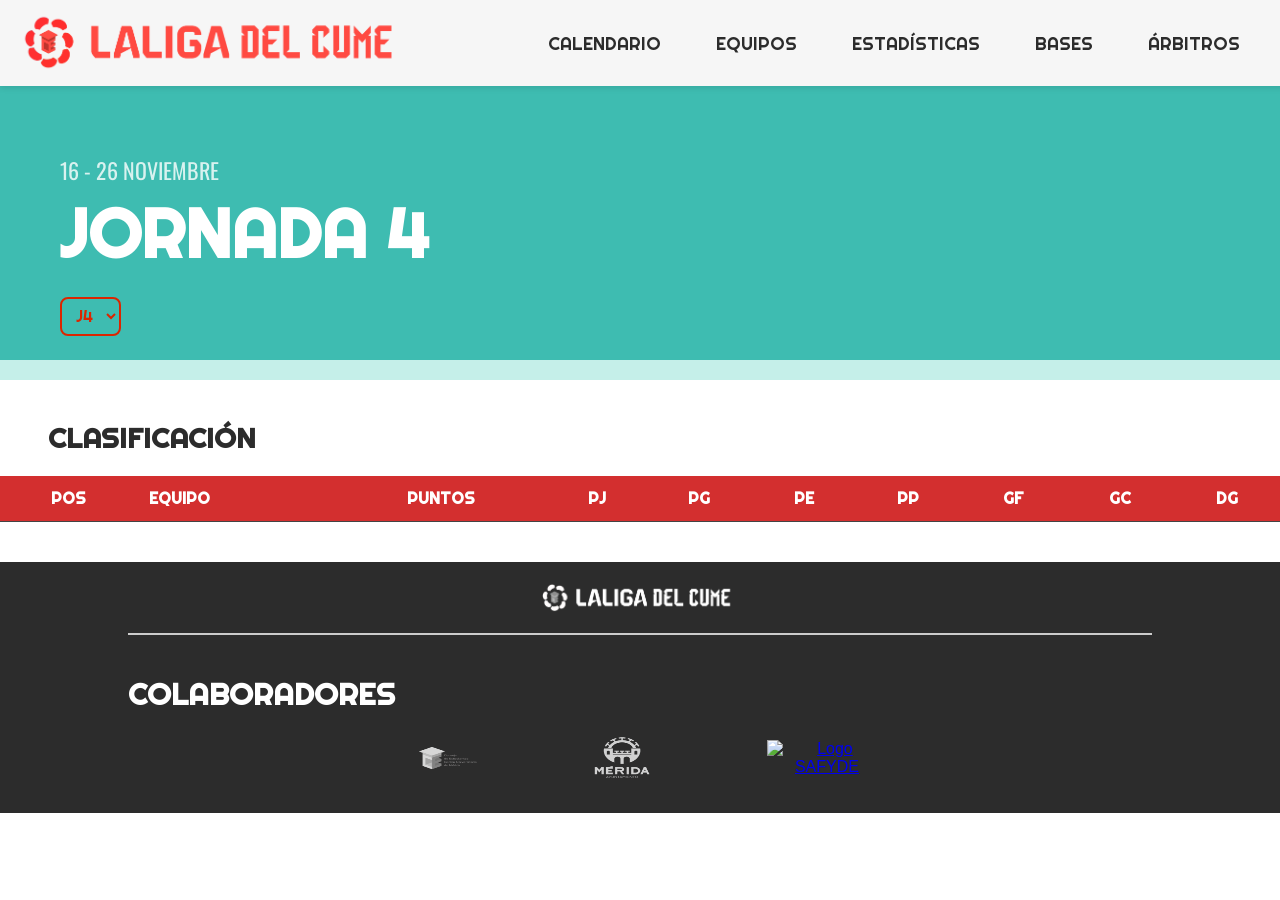
==== commit d8f4b6e4: "Actualización mitad de liga." ====
--- a/index.html
+++ b/index.html
@@ -4,204 +4,181 @@
 <head>
     <meta charset="UTF-8">
     <meta name="viewport" content="width=device-width, initial-scale=1.0">
-    <title>LALIGA DEL CUMe - Inicio</title>
-    <link rel="stylesheet" href="styles/styles.css">
+    <title>LALIGA DEL CUMe 25/26 - Fútbol Sala Universitario</title>
+    <meta name="description" content="Liga de fútbol sala del CUMe: consulta partidos, resultados, clasificaciones y estadísticas de todos los equipos participantes en la temporada 25/26.">
+    
+    <!-- Favicon -->
+    <link rel="icon" href="images/favicon/favicon-32x32.png" type="image/png">
+    <link rel="apple-touch-icon" sizes="180x180" href="images/favicon/apple-touch-icon.png">
+    <meta name="theme-color" content="#4a148c">
+    
+    <!-- Preconnect para optimizar carga -->
+    <link rel="preconnect" href="https://fonts.googleapis.com">
+    <link rel="preconnect" href="https://fonts.gstatic.com" crossorigin>
+    <link rel="preconnect" href="https://docs.google.com">
+    <link rel="dns-prefetch" href="https://cdnjs.cloudflare.com">
+    
+    <!-- Fonts optimizadas con display=swap -->
+    <link href="https://fonts.googleapis.com/css2?family=Oswald:wght@200..700&family=Righteous&display=swap" rel="stylesheet">
+    
+    <!-- CSS -->
     <link rel="stylesheet" href="styles/preloader.css">
     <link rel="stylesheet" href="styles/stylesTeams.css">
     <link rel="stylesheet" href="styles/estadisticas.css">
-    <link rel="icon" href="images/favicon/favicon-32x32.png" type="image/x-icon">
-    <link rel="preconnect" href="https://fonts.googleapis.com">
-    <link rel="preconnect" href="https://fonts.gstatic.com" crossorigin>
-    <link href="https://fonts.googleapis.com/css2?family=Anton&family=Oswald:wght@200..700&display=swap"
-        rel="stylesheet">
-    <link rel="stylesheet" href="https://fonts.googleapis.com/css?family=Righteous">
-    <link rel="stylesheet" href="https://fonts.googleapis.com/css?family=Monomaniac+One">
+    <link rel="stylesheet" href="styles/main.css">
+    
+    <!-- Analytics -->
+    <script async src="https://www.googletagmanager.com/gtag/js?id=G-VZXFXDQZ1C"></script>
+    <script>
+        window.dataLayer = window.dataLayer || [];
+        function gtag() { dataLayer.push(arguments); }
+        gtag('js', new Date());
+        gtag('config', 'G-VZXFXDQZ1C');
+    </script>
+
+    <!-- Structured Data -->
+    <script type="application/ld+json">
+    {
+      "@context": "https://schema.org",
+      "@type": "SportsOrganization",
+      "name": "LALIGA DEL CUMe",
+      "url": "https://laliga-del-cume.web.app/",
+      "sport": "Fútbol Sala",
+      "logo": "https://laliga-del-cume.web.app/images/logoLigaRojo.png",
+      "description": "Liga de fútbol sala universitario del CUMe en Mérida",
+      "address": {
+        "@type": "PostalAddress",
+        "addressLocality": "Mérida",
+        "addressRegion": "Extremadura",
+        "addressCountry": "ES"
+      }
+    }
+    </script>
 </head>
 
 <body>
-    <div style="background-color: #ef3340; height: 364px; border-top: 82px solid;">
-        <div class="hero">
-            <h1>INSCRIPCIONES ABIERTAS</h1>
-            <h2 style="font-family: Righteous;">TEMPORADA 2025/2026</h2>
-            <a href="https://forms.gle/AZAwZjxDBY2F9Ka5A" class="btn" target="_blank">INSCRIBE A TU EQUIPO</a>
-            <a href="LALIGA Normas 2526 v1.0.pdf" class="btn bases-btn mobile-only" target="_blank">BASES</a>
+    <!-- Navbar -->
+    <nav class="navbar" role="navigation" aria-label="Navegación principal">
+        <div class="logoLiga">
+            <a href="index.html" aria-label="Ir a la página principal de LALIGA DEL CUMe">
+                <img src="images/logoLigaRojo.png" alt="Logo LALIGA DEL CUMe" class="img" width="150" height="auto">
+            </a>
         </div>
-    </div>
-    <!-- Banner de Cierre de Inscripciones -->
-    <div style="background-color: #137649; height: 100px; border-top: 0px solid;">
-        <div class="banner-cierre"
-            style="height: 100%; display: flex; flex-direction: column; align-items: center; justify-content: center; color: #ffffff">
-            <h1 style="font-size: 20px; margin-bottom: 10px; font-family: Righteous;">CIERRE DE INSCRIPCIONES</h1>
-            <div id="countdown" style="font-size: 18px; font-weight: bold; font-family: Righteous; margin-bottom: 10px;"></div>
+        <button class="menu-toggle" id="menu-toggle" aria-label="Abrir menú de navegación" aria-expanded="false">
+            <span aria-hidden="true">&#9776;</span>
+        </button>
+        <ul class="nav-links" id="nav-links">
+            <li><a href="calendario.html">CALENDARIO</a></li>
+            <li><a href="equipos.html">EQUIPOS</a></li>
+            <li><a href="estadisticas.html">ESTADÍSTICAS</a></li>
+            <li><a href="documentos/liga/LALIGA Normas 2526 v1.0.pdf" target="_blank" rel="noopener">BASES</a></li>
+            <li><a href="actas.html">ÁRBITROS</a></li>
+        </ul>
+    </nav>
+
+    <!-- Banner de Jornada -->
+    <section class="banner-jornada" aria-labelledby="titulo-jornada">
+        <div class="banner-left">
+            <p class="fecha-jornada" id="fecha-jornada">16 - 26 NOVIEMBRE</p>
+            <h1 id="titulo-jornada">JORNADA 4</h1>
+            <label for="selector-jornada" class="sr-only">Seleccionar jornada</label>
+            <select id="selector-jornada" class="selector-jornada" aria-label="Selector de jornada">
+                <option value="1">J1</option>
+                <option value="2">J2</option>
+                <option value="3">J3</option>
+                <option value="4" selected>J4</option>
+            </select>
         </div>
-    </div>
-    <div class="estadisticas">
-        <h2 id="tituloEstadisticas">RESULTADOS TEMPORADA 2024/2025</h2>
-        <table id="tablaEstadisticas">
-            <thead>
-                <tr>
-                    <th>POS</th>
-                    <th>EQUIPO</th>
-                    <th>PUNTOS</th>
-                    <th>PJ</th>
-                    <th>PG</th>
-                    <th>PE</th>
-                    <th>PP</th>
-                    <th>GF</th>
-                    <th>GC</th>
-                    <th>DG</th>
-                </tr>
-            </thead>
-            <tbody>
-                <!-- Los datos de Google Sheets se insertarán aquí -->
-            </tbody>
-        </table>
-    </div>
-    <h2 id="tituloPlayoffs">RESULTADOS DE LOS PLAYOFFS 24/25</h2>
-    <section id="playoffResults">
-        <div class="playoff-container">
-            <!-- Campeón -->
-            <div class="playoff-winner">
-                <div class="team-logo">
-                    <img src="images/Escudos/I.E. SALA.png" alt="Logo Campeón">
-                </div>
-                <div class="team-info">
-                    <span class="title">CAMPEÓN</span>
-                    <span class="name">I.E. SALA</span>
-                </div>
-            </div>
-            <!-- Cuadro de Finalista y Semifinalistas -->
-            <div class="playoff-box">
-                <!-- Finalista -->
-                <div class="playoff-entry">
-                    <div class="entry-logo">
-                        <img src="images/Escudos/FACHATINAIKOS.png" alt="Finalista">
-                    </div>
-                    <div class="entry-info">
-                        <span class="title">FINALISTA</span>
-                        <span class="name">FACHATINAIKOS</span>
-                    </div>
-                </div>
-                <!-- Semifinalista 1 -->
-                <div class="playoff-entry">
-                    <div class="entry-logo">
-                        <img src="images/Escudos/UNIÓN DEPORTIVA PORRETA.png" alt="Semifinalista 1">
-                    </div>
-                    <div class="entry-info">
-                        <span class="title">SEMIFINALISTA</span>
-                        <span class="name">UNIÓN DEPORTIVA PORRETA</span>
-                    </div>
-                    <div class="match-result">vs. I.E SALA [9-8]</div>
-                </div>
-                <!-- Semifinalista 2 -->
-                <div class="playoff-entry">
-                    <div class="entry-logo">
-                        <img src="images/Escudos/CUM UNITED.png" alt="Semifinalista 2">
-                    </div>
-                    <div class="entry-info">
-                        <span class="title">SEMIFINALISTA</span>
-                        <span class="name">CUM UNITED</span>
-                    </div>
-                    <div class="match-result">vs. FACHATINAIKOS [3-6]</div>
-                </div>
-            </div>
+        <div class="banner-right" id="banner-partidos">
+            <!-- Partidos generados dinámicamente -->
         </div>
     </section>
-    <nav class="navbar">
-        <div class="logoLiga">
-            <a href="index.html">
-                <img src="images/logoLigaRojo.png" alt="CECUME logo" class="img">
-            </a>
-            <h1></h1>
+
+    <!-- Resultados de Partidos -->
+    <section class="resultado-wrapper" id="resultados" aria-label="Resultados de la jornada">
+        <!-- Contenido generado dinámicamente -->
+    </section>
+
+    <!-- Tabla de Clasificación -->
+    <section class="estadisticas" aria-labelledby="tituloEstadisticas">
+        <h2 id="tituloEstadisticas">CLASIFICACIÓN</h2>
+        <div class="table-responsive">
+            <table id="tablaEstadisticas" aria-label="Tabla de clasificación de equipos">
+                <thead>
+                    <tr>
+                        <th scope="col" abbr="Posición">POS</th>
+                        <th scope="col" abbr="Equipo">EQUIPO</th>
+                        <th scope="col" abbr="Puntos">PUNTOS</th>
+                        <th scope="col" abbr="Partidos Jugados">PJ</th>
+                        <th scope="col" abbr="Partidos Ganados">PG</th>
+                        <th scope="col" abbr="Partidos Empatados">PE</th>
+                        <th scope="col" abbr="Partidos Perdidos">PP</th>
+                        <th scope="col" abbr="Goles a Favor">GF</th>
+                        <th scope="col" abbr="Goles en Contra">GC</th>
+                        <th scope="col" abbr="Diferencia de Goles">DG</th>
+                    </tr>
+                </thead>
+                <tbody>
+                    <!-- Filas generadas dinámicamente -->
+                </tbody>
+            </table>
         </div>
-        <div class="menu-toggle" id="menu-toggle">&#9776;</div>
-        <ul class="nav-links" id="nav-links" style="border-right: 40px solid;">
-            <!--<li>
-                    <a href="#main-content" style="color: #2c2c2c; font-family: Righteous;">JORNADAS</a>
-                </li>
-                <li>
-                    <a href="#jornadas-container" style="color: #2c2c2c; font-family: Righteous;">EQUIPOS</a>
-                </li>
-            <li>
-                <a href="equipos.html" style="color: #2c2c2c; font-family: Righteous;">EQUIPOS</a>
-            </li>-->
-            <li>
-                <a href="LALIGA Normas 2526 v1.0.pdf" target="_blank"
-                    style="color: #2c2c2c; font-family: Righteous;">BASES</a>
-            </li>
-            <li>
-                <a href="actas.html" style="color: #2c2c2c; font-family: Righteous;">ÁRBITROS</a>
-            </li>
-        </ul>
-    </nav>
-    <div class="container">
-        <div class="content-wrapper">
-            <div class="sidebar">
-                <table id="goleadores">
-                    <thead>
-                        <tr>
-                        </tr>
-                    </thead>
-                    <tbody></tbody>
-                </table>
-            </div>
-        </div>
-    </div>
-    <div id="jornadas-container">
-    </div>
+    </section>
+
+    <!-- Footer -->
     <footer>
         <div class="footer-logo">
-            <img src="images/logoLigaNuevo.png" alt="Logo Liga">
+            <img src="images/logoLigaNuevo.png" alt="Logo LALIGA DEL CUMe" width="200" height="auto">
         </div>
         <hr class="footer-separator">
         <h2 class="footer-title">COLABORADORES</h2>
         <div class="footer-logos">
             <div class="logo-container logo-cecume">
-                <a href="https://www.cecume.org" target="_blank">
-                    <img src="images/cecume.png" alt="CECUME logo">
+                <a href="https://www.cecume.org" target="_blank" rel="noopener" aria-label="Visitar web de CECUME">
+                    <img src="images/cecume.png" alt="Logo CECUME" width="120" height="auto">
                 </a>
             </div>
             <div class="logo-container logo-merida">
-                <a href="https://merida.es" target="_blank">
-                    <img src="images/aytoMerida.png" alt="Ayto Mérida logo">
+                <a href="https://merida.es" target="_blank" rel="noopener" aria-label="Visitar web del Ayuntamiento de Mérida">
+                    <img src="images/aytoMerida.png" alt="Logo Ayuntamiento de Mérida" width="120" height="auto">
                 </a>
             </div>
             <div class="logo-container logo-safyde">
-                <a href="https://safyde.unex.es" target="_blank">
-                    <img src="images/safyde.png" alt="Safyde logo">
+                <a href="https://safyde.unex.es" target="_blank" rel="noopener" aria-label="Visitar web de SAFYDE">
+                    <img src="images/safyde.png" alt="Logo SAFYDE" width="120" height="auto">
                 </a>
             </div>
         </div>
     </footer>
-    <script src="scripts/script.js"></script>
+
+    <script src="js/index.js"></script>
+
+    <!-- CSS adicional para accesibilidad -->
+    <style>
+        .sr-only {
+            position: absolute;
+            width: 1px;
+            height: 1px;
+            padding: 0;
+            margin: -1px;
+            overflow: hidden;
+            clip: rect(0, 0, 0, 0);
+            white-space: nowrap;
+            border-width: 0;
+        }
+
+        .table-responsive {
+            overflow-x: auto;
+            -webkit-overflow-scrolling: touch;
+        }
+
+        /* Optimización para impresión */
+        @media print {
+            nav, footer, .selector-jornada, .btn-acta, .btn-inci, .btn-aplazado {
+                display: none;
+            }
+        }
+    </style>
 </body>
 
-<script>
-    // Fecha límite: 10 octubre 2025 a las 23:59:59
-    const deadline = new Date("Oct 10, 2025 23:59:59").getTime();
-
-    const countdown = setInterval(() => {
-        const now = new Date().getTime();
-        const distance = deadline - now;
-
-        if (distance <= 0) {
-            clearInterval(countdown);
-            document.getElementById("countdown").innerHTML = "00:00:00";
-            return;
-        }
-
-        const days = Math.floor(distance / (1000 * 60 * 60 * 24));
-        const hours = Math.floor((distance % (1000 * 60 * 60 * 24)) / (1000 * 60 * 60));
-        const minutes = Math.floor((distance % (1000 * 60 * 60)) / (1000 * 60));
-        const seconds = Math.floor((distance % (1000 * 60)) / 1000);
-
-        // Formato con 2 dígitos
-        const format = (num) => num.toString().padStart(2, '0');
-
-        document.getElementById("countdown").innerHTML =
-            `${format(days)}D : ${format(hours)}H : ${format(minutes)}M : ${format(seconds)}S `;
-    }, 1000);
-</script>
-
-
 </html>
--- a/styles/estadisticas.css
+++ b/styles/estadisticas.css
@@ -1,155 +1,938 @@
-#jornadas-container {
-    width: 80%;
-    max-width: 700px;
-    margin: 20px auto;
-    /* Centra el contenedor en la página */
-}
-
-.jornada {
-    display: flex;
-    /* Cambiado a flex para alinear contenido */
+/* ============================================
+   ESTILOS GENERALES
+   ============================================ */
+body {
+    font-family: 'Righteous', sans-serif;
+    margin: 0;
+    padding: 0;
+    background-color: #f5f5f5;
+}
+
+/* ============================================
+   NAVBAR
+   ============================================ */
+nav.navbar,
+.navbar {
+    position: fixed;
+    top: 0;
+    left: 0;
+    width: 100%;
+    display: flex;
+    justify-content: space-between;
+    align-items: center;
+    background-color: #f6f6f6;
+    padding: 10px 20px;
+    box-shadow: 0 2px 6px rgba(0, 0, 0, 0.1);
+    z-index: 100;
+}
+
+.logoLiga {
+    position: relative;
+    z-index: 102;
+}
+
+.logoLiga img {
+    max-height: 60px;
+    padding-top: 2px;
+}
+
+.nav-links {
+    display: flex;
+    list-style: none;
+    gap: 15px;
+    flex-direction: row;
+    position: static;
+    height: auto;
+    width: auto;
+    background: transparent;
+    margin: 0;
+    padding: 0;
+}
+
+.nav-links li a {
+    text-decoration: none;
+    font-family: 'Righteous', sans-serif;
+    color: #2c2c2c;
+    font-size: 18px;
+    padding: 10px;
+    transition: color 0.3s, background-color 0.3s;
+    border-radius: 1px;
+}
+
+.nav-links li a:hover {
+    color: #ffffff;
+    background-color: #ef3340;
+}
+
+.menu-toggle {
+    display: none;
+}
+
+/* ============================================
+   HEADER EQUIPOS
+   ============================================ */
+.equipos-header {
+    background-color: #ef3340;
+    height: 300px;
+    width: 100%;
+    display: flex;
+    align-items: center;
+    justify-content: center;
+    padding-left: 15px;
+    padding-bottom: 20px;
     flex-direction: column;
-    /* Coloca elementos uno debajo del otro */
-    align-items: center;
-    /* Centra el contenido dentro de la jornada */
-    background-color: #444;
+    color: white;
+}
+
+.equipos-header h2 {
+    color: white;
+    font-family: 'Righteous', sans-serif;
+    font-size: 62px;
+    margin-bottom: 6px;
+    line-height: 1;
+    transform: translateY(40px);
+    padding-right: 0px;
+}
+
+.equipos-header h3 {
+    color: #ffe1dd;
+    font-family: 'Righteous', sans-serif;
+    font-size: 16px;
+    margin-top: 15px;
+    line-height: 1;
+    transform: translateY(40px);
+    padding-right: 0px;
+}
+
+/* ============================================
+   LAYOUT ESTADÍSTICAS
+   ============================================ */
+.estadisticas-container {
+    max-width: 1500px;
+    margin: 40px auto;
+    display: flex;
+    gap: 20px;
+}
+
+.col-izquierda {
+    flex: 1;
+}
+
+.col-derecha {
+    flex: 1;
+    display: flex;
+    flex-direction: column;
+    gap: 20px;
+}
+
+.tabla-box {
+    background-color: #fff;
+    border-radius: 12px;
+    padding: 20px;
+    box-shadow: 0 4px 10px rgba(0, 0, 0, 0.1);
+}
+
+/* ============================================
+   TÍTULOS
+   ============================================ */
+h2 {
+    text-align: left;
+    color: #ef3340;
+    margin-bottom: 15px;
+    font-size: 20px;
+}
+
+#tituloEstadisticas {
+    text-align: left;
+    margin: 20px 0;
+    font-size: 28px;
+    font-family: 'Righteous', sans-serif;
+    color: #2c2c2c;
+    padding-left: 48px;
+}
+
+#tituloPlayoffs {
+    text-align: left;
+    margin: 30px 0 15px 0;
+    font-size: 32px;
+    font-weight: bold;
+    font-family: 'Righteous', sans-serif;
+    color: #2c2c2c;
+    padding-left: 49px;
+}
+
+/* ============================================
+   TABLAS GENERALES
+   ============================================ */
+table {
+    width: 100%;
+    border-collapse: collapse;
+    background-color: #ef3340;
+    box-shadow: 0 0 10px 2px rgba(0, 0, 0, 0.5);
     margin-bottom: 20px;
+    overflow-x: auto;
+    color: #2c2c2c;
+    font-family: 'Righteous', sans-serif;
+}
+
+thead {
+    background-color: #e63946;
+    color: white;
+}
+
+th,
+td {
     padding: 10px;
-    border-radius: 8px;
-}
-
-.jornada-title {
-    font-size: 1.2em;
-    /* Tamaño base del título */
-    margin-bottom: 10px;
-    font-weight: bold;
-    text-align: center;
-    /* Centra el título */
-}
-
-.partido {
-    display: flex;
-    justify-content: space-between;
-    /* Alinea los elementos a los extremos */
-    align-items: center;
-    /* Centra verticalmente los elementos */
-    padding: 10px;
-    border-top: 1px solid #555;
-    width: 100%;
-    /* Asegura que el partido ocupe todo el ancho */
-    box-sizing: border-box;
-    /* Incluye padding y border en el ancho total */
-}
-
-.partido:first-child {
-    border-top: none;
-}
-
-.equipo {
-    display: flex;
-    flex-direction: column;
-    /* Cambiado para mostrar escudo encima del nombre */
-    align-items: center;
-    /* Centra horizontalmente el escudo y el nombre */
-    flex: 1;
-    /* Permite que el equipo ocupe el espacio restante */
-    min-width: 0;
-    /* Permite que el texto se ajuste correctamente */
-}
-
-.equipo img {
-    width: 48px;
-    /* Aumenta el tamaño de los logos */
-    height: 48px;
-    /* Mantiene la proporción */
-    margin-bottom: 4px;
-    /* Espacio entre el escudo y el nombre */
-}
-
-.resultado {
-    font-size: 1em;
-    /* Tamaño base del resultado */
-    font-weight: bold;
-    text-align: right;
-    /* Alinea el texto a la derecha */
-    white-space: nowrap;
-    /* Evita que el texto se rompa en múltiples líneas */
-    min-width: 50px;
-    /* Establece un ancho mínimo para el resultado */
-}
-
-.estado {
-    font-size: 0.9em;
-    /* Tamaño del estado */
-    color: #32CD32;
-}
-
-/* Estilo responsivo para pantallas pequeñas */
-@media (max-width: 600px) {
-    .equipo img {
-        width: 36px;
-        /* Reduce el tamaño de los logos en pantallas pequeñas */
-        height: 36px;
-        /* Mantiene la proporción */
-    }
-
-    .jornada-title {
-        font-size: 1em;
-        /* Reduce el tamaño de la fuente en pantallas pequeñas */
-    }
-
-    .partido {
-        padding: 8px;
-        /* Reduce el padding de los partidos */
-    }
-
-    .resultado {
-        font-size: 0.8em;
-        /* Reduce el tamaño del resultado en pantallas pequeñas */
-    }
-
-    .estado {
-        font-size: 0.8em;
-        /* Reduce el tamaño del estado en pantallas pequeñas */
-    }
-
-    .jornada {
-        padding: 8px;
-        /* Reduce el padding de la jornada para que se vea más compacto */
-    }
-}
-
-/* Contenedor de la tabla */
+    text-align: left;
+    border-bottom: 2px solid #2c2c2c;
+}
+
+table tbody tr:nth-child(even) {
+    background-color: #f9f9f9;
+}
+
+table tbody tr:hover {
+    background-color: #ffe6e6;
+}
+
+.equipo-logo {
+    height: 25px;
+    width: 25px;
+    object-fit: contain;
+    margin-right: 8px;
+}
+
+.th-equipo {
+    text-align: left !important;
+    padding-left: 15px !important;
+}
+
+/* ============================================
+   ESTADÍSTICAS (Tablas específicas)
+   ============================================ */
 .estadisticas {
     width: 100%;
     margin: 40px 0;
     text-align: center;
     font-family: 'Righteous', sans-serif;
     color: #2c2c2c;
-    /* texto negro por defecto */
-}
-
-#tituloEstadisticas {
+}
+
+.estadisticas h2 {
+    text-align: center;
+    margin: 20px 0;
+    font-size: 28px;
+    font-family: 'Righteous', sans-serif;
+    color: #2c2c2c;
+    padding-left: 0px;
+}
+
+.estadisticas table {
+    width: 100%;
+    border-collapse: collapse;
+    margin: 0 auto;
+    box-shadow: 0 0 8px rgba(0, 0, 0, 0.1);
+    overflow-x: auto;
+}
+
+.estadisticas thead th,
+#tablaEstadisticas thead th {
+    background-color: #d32f2f;
+    color: #ffffff;
+    padding: 12px;
+    position: sticky;
+    top: 0;
+    z-index: 2;
+    text-align: center;
+    font-weight: bold;
+}
+
+.estadisticas thead th:nth-child(2),
+#tablaEstadisticas thead th:nth-child(2) {
     text-align: left;
-    /* alineado a la izquierda */
-    margin: 20px 0;
-    /* espacio arriba y abajo */
+    padding-left: 12px;
+}
+
+.estadisticas tbody tr:nth-child(odd),
+#tablaEstadisticas tbody tr:nth-child(odd) {
+    background-color: #f5f5f5;
+    color: #2c2c2c;
+}
+
+.estadisticas tbody tr:nth-child(even),
+#tablaEstadisticas tbody tr:nth-child(even) {
+    background-color: #fffafa;
+    color: #2c2c2c;
+}
+
+.estadisticas tbody tr:hover,
+#tablaEstadisticas tbody tr:hover {
+    background-color: #f1dbdd;
+    color: #2c2c2c;
+    transition: 0.3s;
+}
+
+.estadisticas tbody tr:first-child {
+    background-color: #fff4d1;
+}
+
+#tablaEstadisticas tbody tr.playoff {
+    background-color: #fff4d1;
+    color: #2c2c2c;
+}
+
+.estadisticas td img,
+#tablaEstadisticas td img {
+    display: inline-block;
+    vertical-align: middle;
+    margin-right: 8px;
+    height: 20px;
+}
+
+.estadisticas td:nth-child(2),
+#tablaEstadisticas td:nth-child(2) {
+    text-align: left;
+    padding-left: 12px;
+}
+
+.estadisticas td:not(:nth-child(2)),
+#tablaEstadisticas td:not(:nth-child(2)) {
+    text-align: center;
+}
+
+.estadisticas tbody tr {
+    border-bottom: 1px solid #2c2c2c;
+}
+
+/* ============================================
+   BLOQUE LÍDERES
+   ============================================ */
+.bloque-lideres {
+    display: flex;
+    margin: 70px auto;
+    margin-bottom: -20px;
+    height: 400px;
+    max-width: 1500px;
+    width: 100%;
+    gap: 20px;
+}
+
+.bloque-izquierda {
+    flex: 1;
+    background-color: #ef3340;
+    padding: 20px;
+    display: flex;
+    flex-direction: column;
+    justify-content: flex-start;
+}
+
+.bloque-top {
+    display: flex;
+    align-items: center;
+    margin-bottom: 20px;
+}
+
+.cuadro-numero {
+    background-color: #722323;
+    width: 40px;
+    height: 40px;
+    display: flex;
+    align-items: center;
+    justify-content: center;
+    margin-right: 10px;
+}
+
+.cuadro-numero span {
+    color: gold;
+    font-weight: bold;
+    font-size: 20px;
+}
+
+.titulo-lideres {
+    color: white;
+    font-family: 'Righteous', sans-serif;
     font-size: 28px;
-    /* tamaño del título */
-    font-family: 'Righteous', sans-serif;
-    color: #2c2c2c;
-    /* color negro */
-    padding-left: 48px;
-}
-
-@media (max-width: 768px) {
+    margin: 0;
+    padding-left: 5px;
+}
+
+.bloque-imagen {
+    display: flex;
+    flex-direction: column;
+    align-items: center;
+    justify-content: center;
+    margin-top: 0px;
+}
+
+.bloque-imagen img {
+    width: 100%;
+    max-width: 420px;
+    margin-bottom: 20px;
+}
+
+.equipo-nombre {
+    color: white;
+    font-weight: bold;
+    text-transform: uppercase;
+    text-align: center;
+    font-size: 22px;
+    margin: 0;
+}
+
+.bloque-derecha {
+    flex: 1;
+    background-color: #c42f36;
+    padding: 20px;
+    display: flex;
+    flex-direction: column;
+    justify-content: flex-start;
+}
+
+.clasificacion-lideres ul {
+    list-style: none;
+    margin: 0;
+    padding: 0;
+}
+
+.clasificacion-lideres li {
+    display: flex;
+    align-items: center;
+    justify-content: space-between;
+    margin-bottom: 10px;
+    padding: 8px 12px;
+    background: rgba(255, 188, 188, 0.05);
+    border-radius: 6px;
+}
+
+.clasificacion-lideres .posicion {
+    background-color: #722323;
+    color: silver;
+    font-weight: bold;
+    width: 35px;
+    height: 35px;
+    display: flex;
+    align-items: center;
+    justify-content: center;
+    margin-right: 10px;
+}
+
+.clasificacion-lideres .equipo-info {
+    display: flex;
+    align-items: center;
+    flex: 1;
+    color: white;
+    font-size: 16px;
+    font-weight: 500;
+}
+
+.clasificacion-lideres .equipo-info img {
+    width: 25px;
+    height: 25px;
+    margin-right: 8px;
+}
+
+.clasificacion-lideres .puntos {
+    color: #fff;
+    font-weight: bold;
+    min-width: 40px;
+    text-align: right;
+}
+
+/* ============================================
+   JORNADAS
+   ============================================ */
+#jornadas-container {
+    width: 80%;
+    max-width: 700px;
+    margin: 20px auto;
+}
+
+.jornada {
+    display: flex;
+    flex-direction: column;
+    align-items: center;
+    background-color: #444;
+    margin-bottom: 20px;
+    padding: 10px;
+    border-radius: 8px;
+}
+
+.jornada-title {
+    font-size: 1.2em;
+    margin-bottom: 10px;
+    font-weight: bold;
+    text-align: center;
+}
+
+.partido {
+    display: flex;
+    justify-content: space-between;
+    align-items: center;
+    padding: 10px;
+    border-top: 1px solid #555;
+    width: 100%;
+    box-sizing: border-box;
+}
+
+.partido:first-child {
+    border-top: none;
+}
+
+.equipo {
+    display: flex;
+    flex-direction: column;
+    align-items: center;
+    flex: 1;
+    min-width: 0;
+}
+
+.equipo img {
+    width: 48px;
+    height: 48px;
+    margin-bottom: 4px;
+}
+
+.resultado {
+    font-size: 1em;
+    font-weight: bold;
+    text-align: right;
+    white-space: nowrap;
+    min-width: 50px;
+}
+
+.estado {
+    font-size: 0.9em;
+    color: #32CD32;
+}
+
+/* ============================================
+   PLAYOFFS
+   ============================================ */
+#playoffResults {
+    width: 100%;
+    margin: 40px 0;
+    font-family: 'Oswald', sans-serif;
+    color: #2c2c2c;
+}
+
+.playoff-container {
+    display: flex;
+    flex-wrap: wrap;
+    gap: 20px;
+}
+
+.playoff-winner {
+    display: flex;
+    align-items: center;
+    background-color: #fff4d1;
+    padding: 40px;
+    border-radius: 12px;
+    flex: 1 1 300px;
+    font-family: 'Oswald', sans-serif;
+    color: #2c2c2c;
+}
+
+.playoff-winner .team-logo {
+    width: 80px;
+    height: 80px;
+    display: flex;
+    align-items: center;
+    justify-content: center;
+    margin-right: 16px;
+}
+
+.playoff-winner .team-logo img {
+    max-width: 70px;
+    max-height: 70px;
+}
+
+.playoff-winner .team-info {
+    display: flex;
+    flex-direction: column;
+    justify-content: center;
+}
+
+.playoff-winner .team-info .title {
+    font-weight: bold;
+    font-size: 14px;
+    letter-spacing: 1px;
+    text-transform: uppercase;
+    color: #484948;
+}
+
+.playoff-winner .team-info .name {
+    font-size: 18px;
+    font-weight: 700;
+    font-family: "Righteous";
+}
+
+.playoff-box {
+    display: flex;
+    flex-direction: column;
+    gap: 12px;
+    flex: 1 1 300px;
+    background-color: #f5f5f5;
+    border-radius: 12px;
+    padding: 16px;
+    font-family: 'Oswald', sans-serif;
+    color: #2c2c2c;
+}
+
+.playoff-entry {
+    display: flex;
+    align-items: center;
+    gap: 12px;
+    padding: 6px 0;
+    color: inherit;
+    font-family: inherit;
+}
+
+.playoff-entry .entry-logo {
+    width: 40px;
+    height: 40px;
+    display: flex;
+    align-items: center;
+    justify-content: center;
+}
+
+.playoff-entry .entry-logo img {
+    max-width: 35px;
+    max-height: 35px;
+}
+
+.playoff-entry .entry-info {
+    display: flex;
+    flex-direction: column;
+}
+
+.playoff-entry .entry-info .title {
+    font-size: 12px;
+    font-weight: bold;
+    line-height: 1.2;
+    text-transform: uppercase;
+    color: #484948;
+}
+
+.playoff-entry .entry-info .name {
+    font-size: 14px;
+    font-weight: 500;
+    font-family: "Righteous";
+    color: inherit;
+}
+
+.playoff-entry .match-result {
+    margin-left: auto;
+    font-weight: bold;
+    font-size: 14px;
+    color: #2c2c2c;
+}
+
+/* ============================================
+   FOOTER
+   ============================================ */
+footer {
+    background: #222;
+    color: white;
+    padding: 20px 0;
+    text-align: center;
+    margin-top: 40px;
+}
+
+footer img {
+    max-height: 50px;
+    margin: 10px;
+}
+
+.footer-logos {
+    display: flex;
+    justify-content: center;
+    flex-wrap: wrap;
+    gap: 15px;
+    margin-top: 10px;
+}
+
+.footer-logo {
+    text-align: center;
+    margin-bottom: 10px;
+}
+
+/* ============================================
+   RESPONSIVE: MÓVILES PEQUEÑOS (max-width: 600px)
+   ============================================ */
+@media (max-width: 600px) {
+    .equipo img {
+        width: 36px;
+        height: 36px;
+    }
+
+    .jornada-title {
+        font-size: 0.9em;
+        /* Reducido de 1em */
+    }
+
+    .partido {
+        padding: 6px;
+        /* Reducido de 8px */
+    }
+
+    .resultado {
+        font-size: 0.7em;
+        /* Reducido de 0.8em */
+    }
+
+    .estado {
+        font-size: 0.7em;
+        /* Reducido de 0.8em */
+    }
+
+    .jornada {
+        padding: 6px;
+        /* Reducido de 8px */
+    }
+
+    /* Banner de equipos */
+    .equipos-header {
+        height: 180px;
+        /* Reducido de 300px */
+        padding-left: 10px;
+        padding-bottom: 10px;
+    }
+
+    .equipos-header h2 {
+        font-size: 36px;
+        /* Reducido de 62px */
+        transform: translateY(20px);
+        /* Reducido de 40px */
+        padding-right: 0px;
+    }
+
+    .equipos-header h3 {
+        font-size: 12px;
+        /* Reducido de 16px */
+        transform: translateY(20px);
+        /* Reducido de 40px */
+        padding-right: 0px;
+    }
+
+    /* Bloque líderes */
+    .bloque-lideres {
+        flex-direction: column;
+        height: auto;
+        /* Antes: 400px */
+        gap: 15px;
+        /* Reducido de 20px */
+        margin: 50px auto 0 auto;
+        /* Ajuste márgenes */
+    }
+
+    .bloque-izquierda,
+    .bloque-derecha {
+        padding: 10px;
+        /* Reducido de 20px */
+    }
+
+    .bloque-top {
+        margin-bottom: 10px;
+        /* Reducido de 20px */
+    }
+
+    .cuadro-numero {
+        width: 30px;
+        /* Reducido de 40px */
+        height: 30px;
+        /* Reducido de 40px */
+    }
+
+    .cuadro-numero span {
+        font-size: 16px;
+        /* Reducido de 20px */
+    }
+
+    .titulo-lideres {
+        font-size: 24px;
+        /* Reducido de 28px */
+        text-align: center;
+    }
+
+    .bloque-imagen img {
+        max-width: 80%;
+        /* Mantener proporción */
+        margin-bottom: 15px;
+        /* Reducido de 20px */
+    }
+
+    .equipo-nombre {
+        font-size: 18px;
+        /* Reducido de 22px */
+    }
+
+    .clasificacion-lideres .equipo-info {
+        font-size: 14px;
+        /* Reducido de 16px */
+    }
+
     #tituloEstadisticas {
         font-size: 19px;
-        /* tamaño más pequeño en móvil */
         padding-left: 12px;
     }
 
-    /* Ocultar columnas 5, 6 y 7 de todas las tablas */
+    #tituloPlayoffs {
+        font-size: 22px;
+        padding-left: 12px;
+    }
+}
+
+
+/* ============================================
+   RESPONSIVE: TABLETS Y MÓVILES (max-width: 900px)
+   ============================================ */
+@media (max-width: 900px) {
+    body {
+        padding-top: 70px;
+    }
+
+    .estadisticas-container {
+        flex-direction: column;
+    }
+
+    /* Banner de equipos */
+    .equipos-header {
+        height: 180px;
+        /* Reducido de 300px */
+        padding-left: 10px;
+        padding-bottom: 10px;
+    }
+
+    .equipos-header h2 {
+        transform: translateY(0px);
+        padding-right: 0px;
+    }
+
+    .equipos-header h3 {
+        
+        /* Reducido de 16px */
+        transform: translateY(0px);
+        /* Reducido de 40px */
+        padding-right: 0px;
+    }
+
+    .menu-toggle {
+        display: block !important;
+        font-size: 30px;
+        color: #2c2c2c;
+        cursor: pointer;
+        position: fixed;
+        top: 14px;
+        right: 18px;
+        background: transparent;
+        border: none;
+        padding: 10px;
+        line-height: 1;
+        z-index: 10000;
+        -webkit-tap-highlight-color: transparent;
+        user-select: none;
+    }
+
+    .nav-links {
+        position: fixed;
+        top: 0;
+        left: 0;
+        width: 100vw;
+        height: 100vh;
+        background: rgba(255, 255, 255, 0.98);
+
+        display: flex;
+        flex-direction: column;
+        align-items: center;
+        justify-content: center;
+        gap: 30px;
+
+        margin: 0;
+        padding: 0;
+        list-style: none;
+
+        /* Oculto por defecto */
+        visibility: hidden;
+        opacity: 0;
+        pointer-events: none;
+        transform: translateY(-20px);
+        transition: opacity 0.3s ease, transform 0.3s ease, visibility 0s 0.3s;
+
+        z-index: 9999;
+        overflow-y: auto;
+    }
+
+    .nav-links.show {
+        visibility: visible !important;
+        opacity: 1 !important;
+        pointer-events: auto !important;
+        transform: translateY(0) !important;
+        transition: opacity 0.3s ease, transform 0.3s ease, visibility 0s 0s;
+    }
+
+    .nav-links li {
+        width: 100%;
+        text-align: center;
+        list-style: none;
+    }
+
+    .nav-links li a {
+        font-size: 24px;
+        color: #2c2c2c;
+        display: block;
+        width: 100%;
+        padding: 15px;
+    }
+
+    .logoLiga img {
+        max-height: 42px;
+    }
+
+    .estadisticas h2 {
+        font-size: 19px;
+        padding-left: 12px;
+    }
+
+    .bloque-lideres {
+        flex-direction: column;
+        height: auto;
+        gap: 20px;
+    }
+
+    .bloque-izquierda,
+    .bloque-derecha {
+        width: 96%;
+        max-width: 100%;
+    }
+
+    .bloque-imagen img {
+        max-width: 80%;
+    }
+
+    .titulo-lideres {
+        font-size: 24px;
+        text-align: center;
+    }
+
+    .equipo-nombre {
+        font-size: 18px;
+    }
+
+    .clasificacion-lideres li {
+        flex-direction: row;
+        justify-content: space-between;
+    }
+
+    #tituloEstadisticas {
+        font-size: 19px;
+        padding-left: 12px;
+    }
+
+    #tituloPlayoffs {
+        font-size: 22px;
+        padding-left: 12px;
+    }
+
     table td:nth-child(6),
     table th:nth-child(6),
     table td:nth-child(8),
@@ -158,246 +941,7 @@
     table th:nth-child(9) {
         display: none;
     }
-}
-
-/* Encabezado */
-#tablaEstadisticas thead th {
-    background-color: #d32f2f;
-    /* rojo oscuro */
-    color: #ffffff;
-    /* blanco para contraste */
-    padding: 12px;
-    position: sticky;
-    top: 0;
-    z-index: 2;
-    text-align: center;
-    /* por defecto centrado */
-}
-
-/* Encabezado columna EQUIPOS alineado a la izquierda */
-#tablaEstadisticas thead th:nth-child(2) {
-    text-align: left;
-    padding-left: 12px;
-}
-
-/* Filas alternas */
-#tablaEstadisticas tbody tr:nth-child(odd) {
-    background-color: #f5f5f5;
-    /* gris muy claro */
-    color: #2c2c2c;
-    /* texto negro */
-}
-
-#tablaEstadisticas tbody tr:nth-child(even) {
-    background-color: #fffafa;
-    /* blanco suave */
-    color: #2c2c2c;
-    /* texto negro */
-}
-
-/* Hover */
-#tablaEstadisticas tbody tr:hover {
-    background-color: #f1dbdd;
-    /* rosado suave */
-    color: #2c2c2c;
-    /* texto negro */
-    transition: 0.3s;
-}
-
-/* Playoff: fondo dorado suave */
-#tablaEstadisticas tbody tr.playoff {
-    background-color: #fff4d1;
-    /* dorado suave */
-    color: #2c2c2c;
-    /* texto negro */
-}
-
-/* Logos */
-#tablaEstadisticas td img {
-    display: inline-block;
-    vertical-align: middle;
-    margin-right: 8px;
-    height: 20px;
-}
-
-/* Columna EQUIPOS alineada a la izquierda */
-#tablaEstadisticas td:nth-child(2) {
-    text-align: left;
-    padding-left: 12px;
-    /* espacio desde el borde */
-}
-
-/* Todas las demás columnas centradas */
-#tablaEstadisticas td:not(:nth-child(2)) {
-    text-align: center;
-}
-
-/* Contenedor del playoff */
-#playoffResults {
-    width: 100%;
-    margin: 40px 0;
-    font-family: 'Oswald', sans-serif;
-    color: #2c2c2c;
-}
-
-.playoff-container {
-    display: flex;
-    flex-wrap: wrap;
-    gap: 20px;
-}
-
-/* Campeón */
-.playoff-winner {
-    display: flex;
-    align-items: center;
-    background-color: #fff4d1;
-    /* dorado suave */
-    padding: 40px;
-    border-radius: 12px;
-    flex: 1 1 300px;
-    font-family: 'Oswald', sans-serif;
-    color: #2c2c2c;
-}
-
-/* Header de la sección */
-.equipos-header {
-    background-color: #ef3340;
-    height: 300px;
-    width: 100%;
-    display: flex;
-    align-items: center;
-    justify-content: center;
-    padding-bottom: 20px;
-    flex-direction: column;
-    /* separa el texto del borde */
-}
-
-.equipos-header h2 {
-    color: white;
-    font-family: 'Righteous', sans-serif;
-    font-size: 62px;
-    margin-bottom: 6px;
-    line-height: 1;
-
-    /* Centramos verticalmente un poco más hacia abajo si se quiere */
-    transform: translateY(40px);
-    padding-right: 0px;
-}
-
-.equipos-header h3 {
-    color: #ffe1dd;
-    font-family: 'Righteous', sans-serif;
-    font-size: 16px;
-    margin-top: 15px;
-    line-height: 1;
-
-    /* Centramos verticalmente un poco más hacia abajo si se quiere */
-    transform: translateY(40px);
-    padding-right: 0px;
-}
-
-.playoff-winner .team-logo {
-    width: 80px;
-    height: 80px;
-    display: flex;
-    align-items: center;
-    justify-content: center;
-    margin-right: 16px;
-}
-
-.playoff-winner .team-logo img {
-    max-width: 70px;
-    max-height: 70px;
-}
-
-.playoff-winner .team-info {
-    display: flex;
-    flex-direction: column;
-    justify-content: center;
-}
-
-.playoff-winner .team-info .title {
-    font-weight: bold;
-    font-size: 14px;
-    letter-spacing: 1px;
-    text-transform: uppercase;
-    /* MAYÚSCULAS */
-    color: #484948;
-    color: inherit;
-}
-
-.playoff-winner .team-info .name {
-    font-size: 18px;
-    font-weight: 700;
-    font-family: "Righteous";
-}
-
-/* Cuadro de Finalista y Semifinalistas */
-.playoff-box {
-    display: flex;
-    flex-direction: column;
-    gap: 12px;
-    flex: 1 1 300px;
-    background-color: #f5f5f5;
-    border-radius: 12px;
-    padding: 16px;
-    font-family: 'Oswald', sans-serif;
-    color: #2c2c2c;
-}
-
-/* Cada entrada de playoff */
-.playoff-entry {
-    display: flex;
-    align-items: center;
-    gap: 12px;
-    padding: 6px 0;
-    color: inherit;
-    font-family: inherit;
-}
-
-.playoff-entry .entry-logo {
-    width: 40px;
-    height: 40px;
-    display: flex;
-    align-items: center;
-    justify-content: center;
-}
-
-.playoff-entry .entry-logo img {
-    max-width: 35px;
-    max-height: 35px;
-}
-
-.playoff-entry .entry-info {
-    display: flex;
-    flex-direction: column;
-}
-
-.playoff-entry .entry-info .title {
-    font-size: 12px;
-    font-weight: bold;
-    line-height: 1.2;
-    text-transform: uppercase;
-    /* MAYÚSCULAS */
-    color: #484948;
-}
-
-.playoff-entry .entry-info .name {
-    font-size: 14px;
-    font-weight: 500;
-    font-family: "Righteous";
-    color: inherit;
-}
-
-.playoff-entry .match-result {
-    margin-left: auto;
-    font-weight: bold;
-    font-size: 14px;
-    color: #2c2c2c;
-}
-
-/* Responsive */
-@media (max-width: 768px) {
+
     .playoff-container {
         flex-direction: column;
     }
@@ -413,25 +957,24 @@
     }
 }
 
-#tituloPlayoffs {
-    text-align: left;
-    /* alineado a la izquierda */
-    margin: 30px 0 15px 0;
-    /* espacio arriba y abajo */
-    font-size: 32px;
-    /* tamaño */
-    font-weight: bold;
-    /* negrita */
-    font-family: 'Righteous', sans-serif;
-    color: #2c2c2c;
-    /* negro */
-    padding-left: 49px;
-}
-
-@media (max-width: 768px) {
-    #tituloPlayoffs {
-        font-size: 22px;
-        /* tamaño más pequeño en móvil */
-        padding-left: 12px;
+/* ============================================
+   RESPONSIVE: ESCRITORIO (min-width: 901px)
+   ============================================ */
+@media (min-width: 901px) {
+    .menu-toggle {
+        display: none !important;
+    }
+
+    .nav-links {
+        display: flex !important;
+        position: static !important;
+        background: transparent !important;
+        flex-direction: row !important;
+        height: auto !important;
+        width: auto !important;
+        visibility: visible !important;
+        opacity: 1 !important;
+        pointer-events: auto !important;
+        transform: none !important;
     }
 }
--- a/styles/main.css
+++ b/styles/main.css
@@ -0,0 +1,685 @@
+/* --- ESTILOS GENERALES --- */
+body {
+    background: #ffffff;
+    color: #f6f6f6;
+    font-family: Arial, sans-serif;
+    margin: 0;
+    padding: 0;
+}
+
+.container {
+    width: 90%;
+    max-width: 900px;
+    margin: 20px auto;
+    margin-top: 80px;
+}
+
+/* --- NAVBAR BASE --- */
+.navbar {
+    position: fixed;
+    display: flex;
+    top: 0;
+    left: 0;
+    width: 100%;
+    justify-content: space-between;
+    align-items: center;
+    background-color: #f6f6f6;
+    padding: 10px 20px;
+    z-index: 1000;
+}
+
+.logoLiga {
+    display: flex;
+    align-items: center;
+    color: #e63946;
+}
+
+.logoLiga img {
+    max-height: 60px;
+    width: auto;
+    margin-right: 10px;
+}
+
+.logoLiga h1 a {
+    color: #e63946;
+    font-size: 20px;
+    text-decoration: none;
+    font-family: "Oswald", sans-serif;
+    letter-spacing: 1px;
+    font-weight: 500;
+    transition: color 0.3s;
+}
+
+.logoLiga h1 a:hover {
+    color: #f0f0f0;
+}
+
+/* Menu Links - ESCRITORIO */
+.nav-links {
+    list-style: none;
+    display: flex;
+    flex-direction: row;
+    background-color: transparent;
+    padding-right: 40px;
+}
+
+.nav-links li {
+    margin: 0 10px;
+}
+
+.nav-links li a {
+    color: #2c2c2c;
+    text-decoration: none;
+    font-size: 18px;
+    padding: 10px;
+    transition: color 0.3s, background-color 0.3s;
+    border-radius: 1px;
+    font-family: 'Righteous', sans-serif;
+}
+
+.nav-links li a:hover {
+    color: #ffffff;
+    background-color: #ef3340;
+}
+
+/* --- Menú hamburguesa (inicialmente oculto en escritorio) --- */
+.menu-toggle {
+    display: none;
+}
+
+/* --- BANNER JORNADA --- */
+.banner-jornada {
+    background-color: #3ebcb1;
+    border-top: 70px solid;
+    display: flex;
+    justify-content: space-between;
+    align-items: center;
+    padding: 20px 40px;
+    color: white;
+    font-family: 'Righteous', sans-serif;
+    flex-wrap: wrap;
+    gap: 15px;
+    min-height: 250px;
+}
+
+/* --- MERCADO DE FICHAJES --- */
+.mercado-fichajes {
+    background-color: #ff5900;
+    display: flex;
+    justify-content: space-between;
+    align-items: center;
+    margin-top: 70px;
+    padding: 20px 40px;
+    color: #ffffff;
+    font-family: 'Righteous', sans-serif;
+    flex-wrap: wrap;
+    min-height: 20px;
+}
+
+.mercado-scroll {
+    display: flex;
+    white-space: nowrap;
+    animation: scroll-infinite 20s linear infinite;
+}
+
+.mercado-scroll span {
+    color: white;
+    font-family: 'Righteous', sans-serif;
+    font-size: 22px;
+    font-weight: bold;
+    padding: 0 50px;
+    letter-spacing: 2px;
+}
+
+@keyframes scroll-infinite {
+    0% {
+        transform: translateX(0);
+    }
+    100% {
+        transform: translateX(-50%);
+    }
+}
+
+.banner-left {
+    display: flex;
+    flex-direction: column;
+    justify-content: center;
+    padding: 0px 20px;
+    position: relative;
+}
+
+.banner-left h1 {
+    font-size: 68px;
+    margin: 0;
+    text-align: left;
+}
+
+.fecha-jornada {
+    font-size: 22px;
+    margin: 0 0 5px 0;
+    font-family: 'Oswald', sans-serif;
+    color: #ffffffcc;
+}
+
+/* --- Tarjetas de partidos --- */
+.partido-card {
+    display: flex;
+    align-items: center;
+    justify-content: center;
+    background-color: rgba(255, 255, 255, 0.05);
+    border-radius: 8px;
+    padding: 10px 15px;
+    min-height: 50px;
+    box-shadow: 0 4px 10px rgba(0, 0, 0, 0.1);
+    gap: 8px;
+}
+
+.partido-card img.escudo {
+    height: 24px;
+    width: 24px;
+}
+
+.partido-card .linea {
+    width: 3px;
+    height: 30px;
+    background-color: var(--linea-color, #fff);
+}
+
+.partido-card .nombre-equipo {
+    font-size: 16px;
+}
+
+.partido-card .vs {
+    font-weight: bold;
+    color: #fff;
+    opacity: 0.8;
+    margin: 0 8px;
+}
+
+/* --- Banner Right --- */
+.banner-right {
+    display: flex;
+    flex-direction: column;
+    gap: 15px;
+}
+
+/* --- Resultados de partidos --- */
+.resultado-partido-container {
+    display: flex;
+    flex-wrap: wrap;
+    gap: 20px;
+    justify-content: center;
+    margin: 30px 0;
+}
+
+.partido-card-resultado {
+    display: flex;
+    flex-direction: column;
+    align-items: center;
+    justify-content: center;
+    background-color: rgba(62, 188, 177, 0.15);
+    padding: 15px 25px;
+    border-radius: 12px;
+    gap: 10px;
+    min-width: 200px;
+    max-width: 220px;
+    box-shadow: 0 4px 12px rgba(0, 0, 0, 0.2);
+    transition: transform 0.2s;
+}
+
+.partido-card-resultado:hover {
+    transform: scale(1.05);
+}
+
+.resultado-superior {
+    display: flex;
+    align-items: center;
+    justify-content: center;
+    gap: 15px;
+}
+
+.partido-card-resultado img.escudo-equipo {
+    width: 40px;
+    height: 40px;
+    object-fit: contain;
+}
+
+.partido-card-resultado .resultado {
+    font-size: 22px;
+    font-weight: bold;
+    color: #ef3340;
+    text-shadow: 0 1px 2px rgba(0, 0, 0, 0.5);
+    text-align: center;
+}
+
+.partido-card-resultado p {
+    font-size: 13px;
+    color: #5c5b5b;
+    font-family: 'Righteous', sans-serif;
+    text-align: center;
+    margin: 0;
+}
+
+/* --- TABLAS --- */
+table {
+    width: 100%;
+    border-collapse: collapse;
+    background-color: #2c2c2c;
+    box-shadow: 0 0 10px 2px rgba(0, 0, 0, 0.5);
+    margin-bottom: 20px;
+    overflow-x: auto;
+}
+
+thead {
+    background-color: #e63946;
+    color: white;
+}
+
+th,
+td {
+    padding: 10px;
+    text-align: left;
+    border-bottom: 1px solid #444;
+    color: black;
+}
+
+tbody tr:nth-child(even) {
+    background-color: #333;
+}
+
+tbody tr:hover {
+    background-color: #444;
+}
+
+/* --- FOOTER --- */
+footer {
+    background-color: #2c2c2c;
+    text-align: center;
+    padding-top: 20px;
+    padding-bottom: 20px;
+}
+
+.footer-logo img {
+    max-width: 550px;
+    height: auto;
+    display: block;
+    margin: 0 auto 20px auto;
+}
+
+.footer-separator {
+    border: none;
+    border-top: 2px solid #ccc;
+    margin: 0 auto;
+    width: 80%;
+}
+
+.footer-title {
+    color: white;
+    font-family: 'Righteous', sans-serif;
+    font-weight: bold;
+    font-size: 30px;
+    text-align: left;
+    margin: 40px 10% 0 10%;
+}
+
+.footer-logos {
+    display: flex;
+    justify-content: center;
+    align-items: center;
+    gap: 40px;
+    padding: 0px;
+    background-color: #2c2c2c;
+}
+
+.logo-container {
+    margin: 0 35px;
+}
+
+.logo-container img {
+    width: 100%;
+    height: auto;
+    display: block;
+}
+
+.logo-cecume {
+    max-width: 200px;
+}
+
+.logo-merida {
+    max-width: 150px;
+}
+
+.logo-safyde {
+    max-width: 120px;
+}
+
+.disabled-link {
+    color: gray;
+    pointer-events: none;
+    cursor: default;
+    text-decoration: none;
+}
+
+.resultado-wrapper {
+    background-color: #c5efe9;
+    width: 100%;
+    padding: 10px 0;
+    box-sizing: border-box;
+}
+
+.selector-jornada {
+    position: absolute;
+    bottom: -60px;
+    left: 20px;
+    padding: 6px 10px;
+    border: 2px solid #dc2500;
+    border-radius: 8px;
+    background: transparent;
+    color: #dc2500;
+    font-family: 'Righteous', sans-serif;
+    cursor: pointer;
+    font-size: 1rem;
+}
+
+.selector-jornada option {
+    color: black;
+}
+
+/* --- BOTONES --- */
+.btn-acta {
+    margin-top: 10px;
+    padding: 8px 20px;
+    background: linear-gradient(135deg, #C8102E 0%, #A00D25 100%);
+    color: white;
+    border: none;
+    border-radius: 6px;
+    font-weight: bold;
+    font-size: 12px;
+    cursor: pointer;
+    transition: all 0.3s ease;
+    box-shadow: 0 2px 8px rgba(200, 16, 46, 0.3);
+}
+
+.btn-aplazado {
+    margin-top: 10px;
+    padding: 8px 20px;
+    background: linear-gradient(135deg, #c87810 0%, #a0870d 100%);
+    color: white;
+    border: none;
+    border-radius: 6px;
+    font-weight: bold;
+    font-size: 12px;
+    cursor: pointer;
+    transition: all 0.3s ease;
+    box-shadow: 0 2px 8px rgba(200, 16, 46, 0.3);
+}
+
+.btn-inci {
+    margin-top: 0px;
+    padding: 8px 20px;
+    background: linear-gradient(135deg, #480000 0%, #470119 100%);
+    color: white;
+    border: none;
+    border-radius: 6px;
+    font-weight: bold;
+    font-size: 12px;
+    cursor: pointer;
+    transition: all 0.3s ease;
+    box-shadow: 0 2px 8px rgba(200, 16, 46, 0.3);
+}
+
+.btn-inci:hover {
+    transform: translateY(-2px);
+    box-shadow: 0 4px 12px rgba(32, 0, 5, 0.5);
+}
+
+.btn-inci:active {
+    transform: translateY(0);
+}
+
+.btn-acta:hover {
+    transform: translateY(-2px);
+    box-shadow: 0 4px 12px rgba(200, 16, 46, 0.5);
+}
+
+.btn-acta:active {
+    transform: translateY(0);
+}
+
+.btn-aplazado:hover {
+    transform: translateY(-2px);
+    box-shadow: 0 4px 12px rgba(148, 200, 16, 0.5);
+}
+
+.btn-aplazado:active {
+    transform: translateY(0);
+}
+
+/* --- ÁRBITRO --- */
+.arbitro-info {
+    display: flex;
+    align-items: center;
+    justify-content: center;
+    margin-top: 20px;
+    font-weight: bold;
+    font-size: 1.2em;
+    flex-wrap: wrap;
+    gap: 10px;
+    text-align: center;
+}
+
+.escudo-arbitro {
+    width: 1.5em;
+    height: 1.5em;
+    vertical-align: middle;
+    padding-bottom: 10px;
+}
+
+.texto-arbitro {
+    color: #5a5a5a;
+    font-family: 'Righteous', sans-serif;
+    letter-spacing: 0.5px;
+    text-transform: uppercase;
+    font-size: 12px;
+    text-align: center;
+    padding-bottom: 10px;
+}
+
+/* --- RESPONSIVE PARA MÓVILES (max-width: 900px) --- */
+@media (max-width: 900px) {
+    .banner-jornada {
+        flex-direction: column;
+        align-items: center;
+        min-height: auto;
+        padding: 15px 20px;
+        border-bottom: 0px solid;
+    }
+
+    .banner-left h1 {
+        font-size: 52px;
+        text-align: center;
+    }
+
+    .fecha-jornada {
+        font-size: 18px;
+        text-align: center;
+        margin-bottom: 8px;
+    }
+
+    .banner-right {
+        width: 100%;
+    }
+
+    .partido-card {
+        width: 94%;
+        justify-content: space-between;
+    }
+
+    .resultado-partido {
+        flex-direction: column;
+        gap: 15px;
+        width: 100%;
+        align-items: center;
+    }
+
+    .partido-card-resultado {
+        width: 90%;
+        min-width: auto;
+    }
+
+    .resultado-superior {
+        gap: 15px;
+    }
+
+    .partido-card-resultado img.escudo-equipo {
+        width: 40px;
+        height: 40px;
+    }
+
+    .partido-card-resultado .resultado {
+        font-size: 22px;
+        text-align: center;
+    }
+
+    /* --- Navbar responsive --- */
+    .menu-toggle {
+        display: block;
+        font-size: 30px;
+        color: #2c2c2c;
+        cursor: pointer;
+        margin-right: 2px;
+        z-index: 9999;
+        position: fixed;
+        top: 12px;
+        right: 16px;
+        background: transparent;
+        padding: 6px;
+        line-height: 1;
+    }
+
+    .nav-links {
+        display: none;
+        flex-direction: column;
+        align-items: center;
+        justify-content: center;
+        gap: 30px;
+        position: fixed;
+        top: 0;
+        right: 0;
+        width: 100%;
+        height: 100vh;
+        background: rgba(255, 255, 255, 0.98);
+        z-index: 2000;
+    }
+
+    .nav-links.show {
+        display: flex;
+    }
+
+    .nav-links li a {
+        font-size: 24px !important;
+        color: #2c2c2c !important;
+    }
+
+    body,
+    html {
+        overflow-x: hidden;
+        max-width: 100%;
+    }
+
+    /* Logo del navbar (30% más pequeño) */
+    .logoLiga img {
+        max-height: 42px;
+        padding-top: 2px;
+    }
+
+    /* Logo del footer (50% más pequeño) */
+    .footer-logo img {
+        max-width: 275px;
+    }
+
+    /* Texto "Colaboradores" (30% más pequeño) */
+    .footer-title {
+        font-size: 21px;
+    }
+
+    .footer-logos {
+        flex-direction: column;
+        gap: 20px;
+    }
+
+    .logo-container {
+        margin: 10px 0;
+    }
+
+    .selector-jornada {
+        position: static;
+        bottom: -267px;
+        left: -70px;
+        padding: 6px 10px 6px 122px;
+        border: 2px solid #dc2500;
+        border-radius: 8px;
+        background: transparent;
+        color: #dc2500;
+        font-family: 'Righteous', sans-serif;
+        cursor: pointer;
+        font-size: 1rem;
+        right: 0px;
+        margin-left: 0px;
+        margin-top: 6px;
+        margin-bottom: 9px;
+    }
+
+    .arbitro-info {
+        flex-direction: column;
+        font-size: 1em;
+        margin-top: 15px;
+    }
+
+    .escudo-arbitro {
+        width: 2em;
+        height: 2em;
+        margin-right: 0;
+        margin-bottom: 5px;
+    }
+
+    .texto-arbitro {
+        font-size: 1em;
+        line-height: 1.3;
+    }
+}
+
+/* --- ESCRITORIO (min-width: 901px) --- */
+@media (min-width: 901px) {
+    .menu-toggle {
+        display: none !important;
+    }
+
+    .nav-links {
+        display: flex !important;
+        position: static !important;
+        height: auto !important;
+        width: auto !important;
+        background: transparent !important;
+        flex-direction: row !important;
+    }
+
+    .nav-links.show {
+        display: flex !important;
+    }
+}
+
+/* --- RANGO ESPECÍFICO 769px - 900px --- */
+@media (min-width: 769px) and (max-width: 900px) {
+    .menu-toggle {
+        display: block !important;
+    }
+
+    .nav-links:not(.show) {
+        display: none !important;
+    }
+
+    .nav-links.show {
+        display: flex !important;
+    }
+}
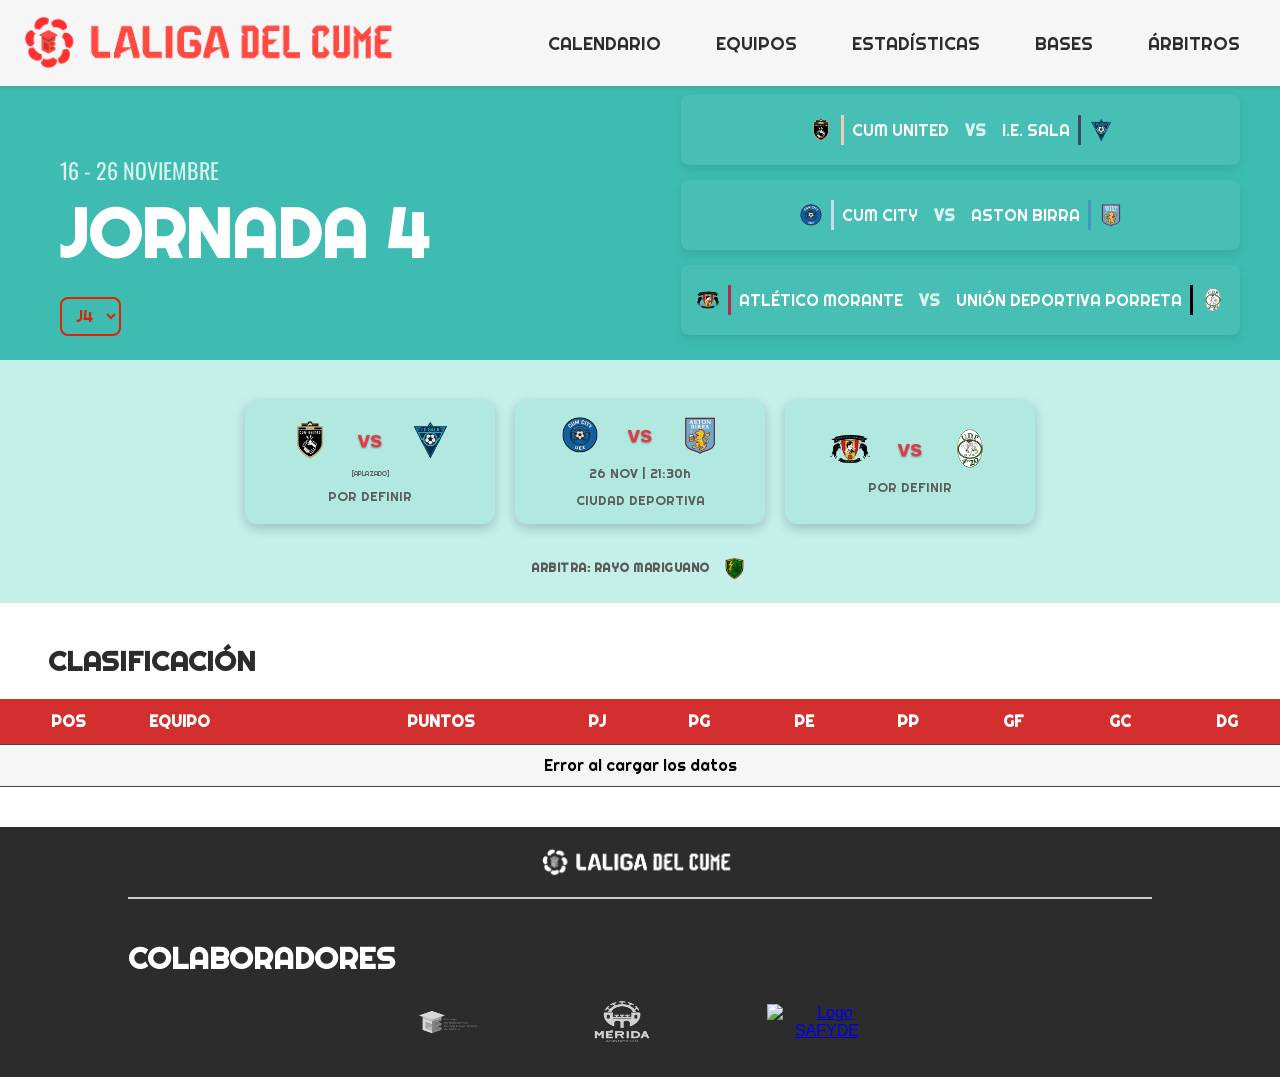
==== commit 6ca39d67: "scripts arreglados" ====
--- a/index.html
+++ b/index.html
@@ -151,7 +151,7 @@
         </div>
     </footer>
 
-    <script src="js/index.js"></script>
+    <script src="scripts/index.js"></script>
 
     <!-- CSS adicional para accesibilidad -->
     <style>
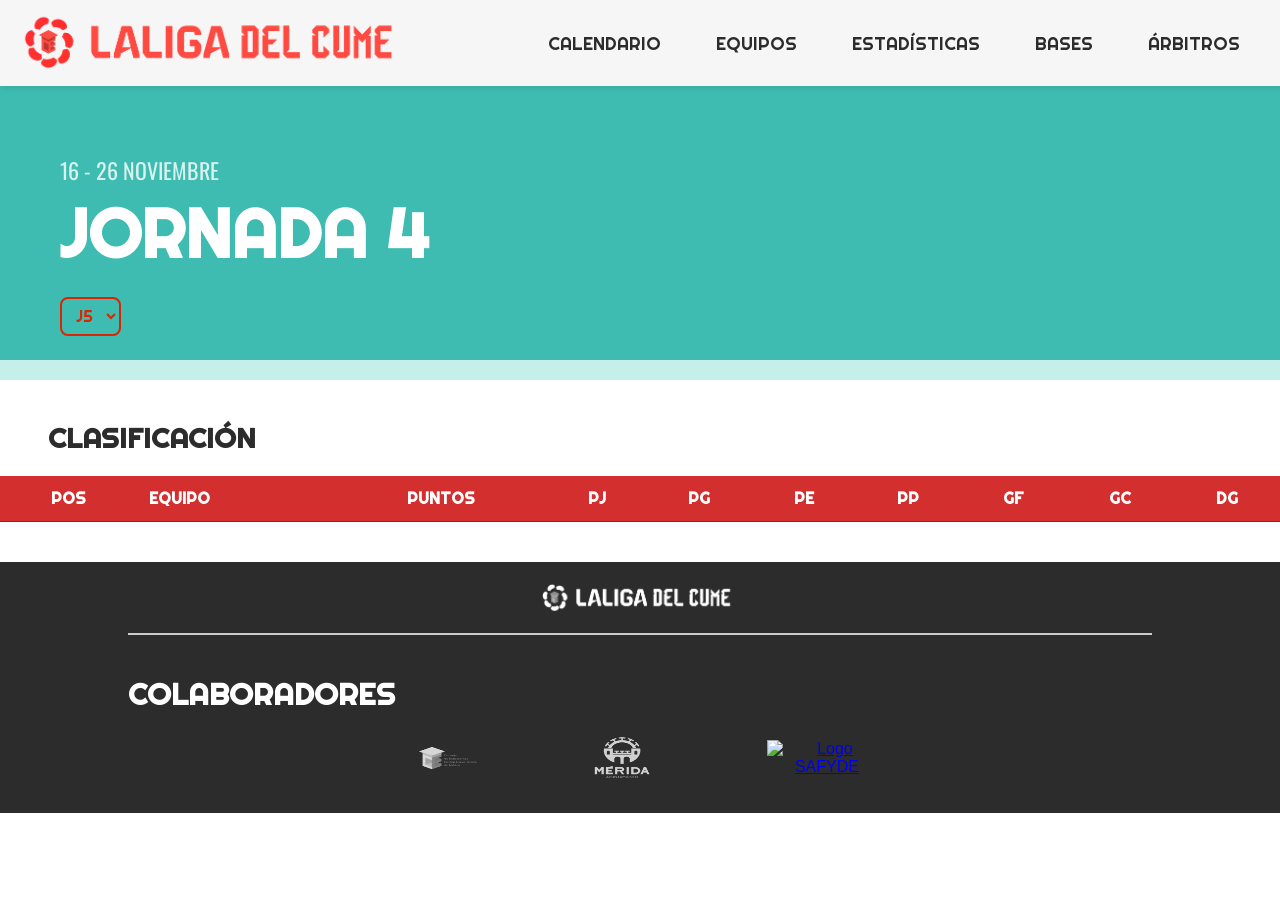
==== commit 5d4b68f3: "Implementado Supabase + Actas dinámicas" ====
--- a/index.html
+++ b/index.html
@@ -54,6 +54,16 @@
       }
     }
     </script>
+
+    <script src="https://cdn.jsdelivr.net/npm/@supabase/supabase-js@2"></script>
+    
+    <script src="scripts/index.js"></script>
+
+    <script src="https://cdn.jsdelivr.net/npm/@supabase/supabase-js@2"></script>
+    
+    <script src="https://unpkg.com/xlsx/dist/xlsx.full.min.js"></script>
+    
+    <script src="https://cdnjs.cloudflare.com/ajax/libs/jspdf/2.5.1/jspdf.umd.min.js"></script>
 </head>
 
 <body>
@@ -86,7 +96,8 @@
                 <option value="1">J1</option>
                 <option value="2">J2</option>
                 <option value="3">J3</option>
-                <option value="4" selected>J4</option>
+                <option value="4">J4</option>
+                <option value="5"selected>J5</option>
             </select>
         </div>
         <div class="banner-right" id="banner-partidos">
@@ -151,8 +162,6 @@
         </div>
     </footer>
 
-    <script src="scripts/index.js"></script>
-
     <!-- CSS adicional para accesibilidad -->
     <style>
         .sr-only {
